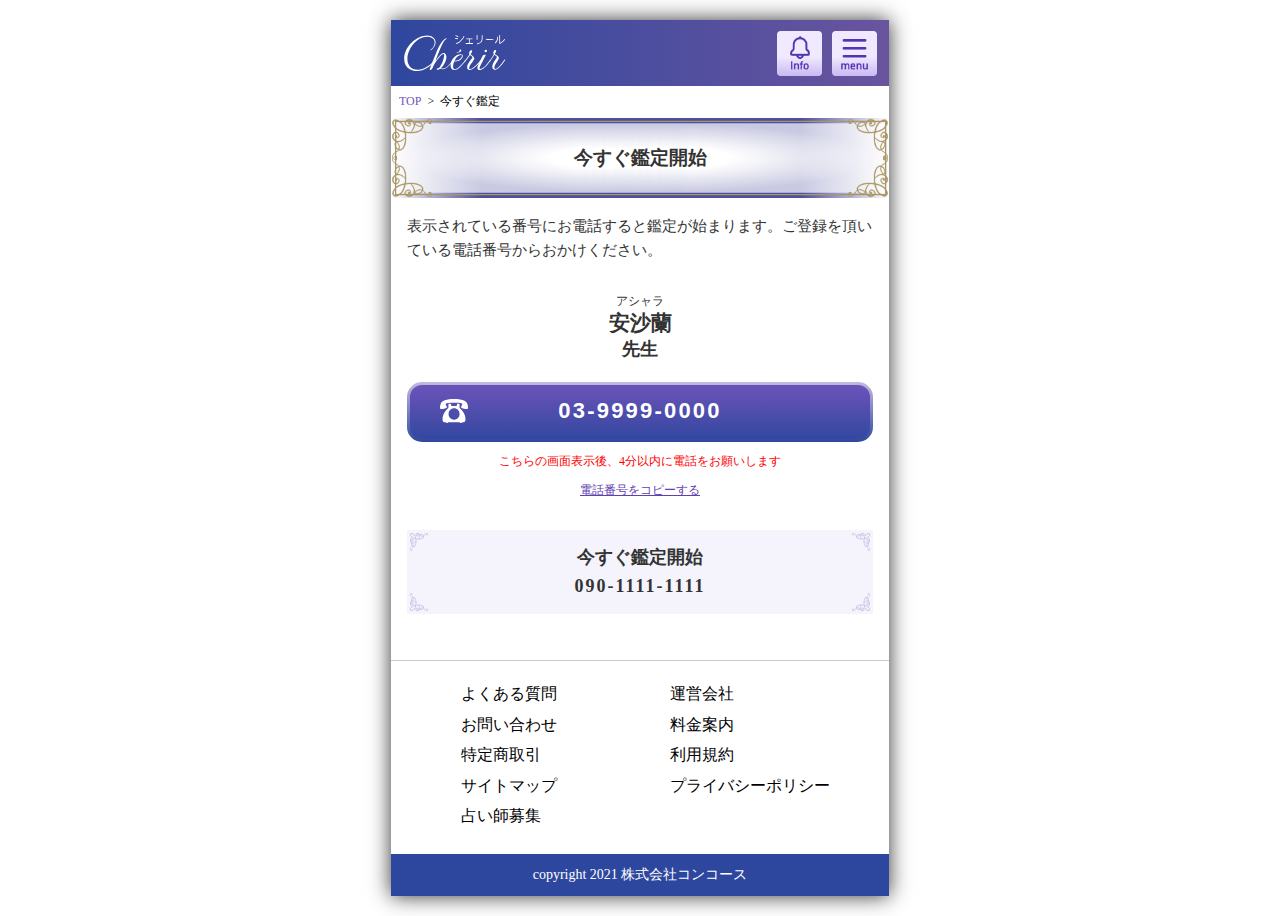
==== 66.html @ 9e1697db "メニューとフッター調整、ベースを設定" ====
<!DOCTYPE html>
<html lang="ja">
<head>
  <meta charset="UTF-8">
  <meta http-equiv="X-UA-Compatible" content="IE=edge">
  <meta name="viewport" content="width=device-width, initial-scale=1.0">
  <link type="text/css" rel="stylesheet" href="./assets/css/slick-theme.css">
  <link type="text/css" rel="stylesheet" href="./assets/css/slick.css">
  <link type="text/css" rel="stylesheet" href="./assets/css/common.css">
  <script src="https://ajax.googleapis.com/ajax/libs/jquery/3.6.0/jquery.min.js"></script>
  <script type="text/javascript" src="./assets/js/slick.min.js"></script>
  <script src="./assets/js/common.js"></script>
  <title>Document</title>
</head>
<body>
  <div class="l-container">
    <header>
      <div class="l-header">
        <figure class="l-header__logo">
          <svg width="104" height="36" viewBox="0 0 79 28" fill="none" xmlns="http://www.w3.org/2000/svg">
            <path d="M41.5593 3.23965C41.5256 3.24526 41.4919 3.25087 41.4582 3.24526L39.6952 2.90838C39.5661 2.88031 39.4594 2.77363 39.4426 2.63888C39.4145 2.4536 39.5492 2.29639 39.7289 2.27393C39.7626 2.26832 39.7963 2.2627 39.83 2.26832L41.5817 2.6052C41.7221 2.63327 41.8175 2.73995 41.8344 2.88593C41.8624 3.07121 41.7221 3.21157 41.5593 3.23965ZM46.7584 1.17909C45.7028 3.75619 42.6597 6.34452 41.6884 6.54664L40.5206 6.78807C40.3465 6.82176 40.1724 6.69824 40.1388 6.53541C40.1051 6.36136 40.2174 6.18731 40.3914 6.15362L41.5593 5.91219C42.2892 5.7606 45.1919 3.34071 46.1632 0.93766C46.2081 0.836597 46.298 0.763607 46.399 0.741149C46.5843 0.701847 46.7471 0.830983 46.7808 0.993806C46.7865 1.04434 46.7808 1.11733 46.7584 1.17909ZM41.941 1.51596C41.8849 1.52158 41.8288 1.52158 41.767 1.49351L39.9928 0.774836C39.8861 0.735534 39.8131 0.628857 39.7963 0.52218C39.7682 0.325669 39.8973 0.179689 40.0602 0.157231C40.1163 0.151616 40.1725 0.151616 40.2342 0.179689L42.014 0.887128C42.1207 0.926431 42.1937 1.04434 42.2106 1.15101C42.2442 1.3363 42.1095 1.48789 41.941 1.51596Z" fill="white"/>
            <path d="M53.2488 6.91726H48.0722C47.9037 6.91726 47.769 6.78251 47.769 6.61407C47.769 6.45686 47.9037 6.31088 48.0722 6.31088H50.3629V3.3969H48.5214C48.3529 3.3969 48.2182 3.25092 48.2182 3.09372C48.2182 2.92528 48.3529 2.79053 48.5214 2.79053H52.8053C52.9625 2.79053 53.1085 2.92528 53.1085 3.09372C53.1085 3.25092 52.9625 3.3969 52.8053 3.3969H50.9581V6.31088H53.2488C53.4173 6.31088 53.552 6.45686 53.552 6.61407C53.5464 6.78251 53.4117 6.91726 53.2488 6.91726Z" fill="white"/>
            <path d="M59.9583 5.6539C59.2565 6.40064 58.4367 6.67014 56.8815 7.17546C56.8478 7.18669 56.8254 7.18669 56.7917 7.18669C56.6232 7.18669 56.4548 7.06316 56.4548 6.87227C56.4548 6.72629 56.5446 6.60277 56.6794 6.55785C59.7618 5.8448 60.3345 4.57028 60.3064 2.47604V0.325647C60.3064 0.157209 60.4524 0 60.6321 0C60.8005 0 60.9577 0.157209 60.9577 0.325647V2.48165C60.9577 3.77301 60.6938 4.85101 59.9583 5.6539ZM56.6738 3.84038C56.4941 3.84038 56.3481 3.69441 56.3481 3.51474V0.325647C56.3481 0.14598 56.4941 0 56.6738 0C56.8534 0 56.9994 0.14598 56.9994 0.325647V3.52035C56.9938 3.69441 56.8534 3.84038 56.6738 3.84038Z" fill="white"/>
            <path d="M69.0483 3.73941L64.6914 3.79555C64.5005 3.79555 64.0233 3.67203 63.5966 3.49236C63.473 3.44745 63.4057 3.32393 63.4057 3.21163C63.4057 3.02074 63.5629 2.89722 63.7313 2.89722C63.7762 2.89722 63.8211 2.89722 63.8661 2.91968C64.0682 3.00951 64.4781 3.15549 64.7139 3.15549L69.0427 3.09934C69.2336 3.09934 69.3684 3.23971 69.3684 3.41937C69.374 3.58781 69.2392 3.73941 69.0483 3.73941Z" fill="white"/>
            <path d="M71.0527 6.3838C71.0134 6.41749 70.9741 6.43994 70.9292 6.45117C70.7664 6.49047 70.5811 6.38941 70.5362 6.20413C70.5081 6.09745 70.5418 5.9627 70.6485 5.87848C71.8163 4.92962 72.5013 3.12172 72.1756 1.8472C72.1307 1.67315 72.2374 1.4991 72.4115 1.45418C72.5743 1.41488 72.7596 1.51594 72.8045 1.68999C73.1919 3.20594 72.4283 5.25526 71.0527 6.3838ZM78.3741 3.66633C76.9761 5.47423 74.9605 6.84981 74.2418 6.84981C74.0734 6.84981 73.9162 6.70383 73.9162 6.53539V0.314417C73.9162 0.14598 74.0734 0 74.2418 0C74.4215 0 74.5675 0.14598 74.5675 0.314417V6.09184C75.2356 5.79988 76.6898 4.78364 77.852 3.29015C77.9194 3.20032 78.0204 3.1554 78.1103 3.1554C78.2899 3.1554 78.4471 3.32384 78.4471 3.48105C78.4415 3.54281 78.4191 3.61019 78.3741 3.66633Z" fill="white"/>
            <path d="M25.2657 26.6075C25.2376 26.1134 26.1135 25.6474 26.8546 25.6025L27.0623 25.5912C29.9651 22.4527 31.1442 16.7763 31.0768 15.6253C31.0431 15.0526 30.7343 14.7382 30.3244 14.7663C29.0948 14.8393 27.0343 17.5567 24.7884 20.6616C23.6094 22.2955 23.2388 22.9355 22.2282 25.3049C21.7566 26.4053 21.605 26.5794 21.1277 26.8545C20.6505 27.1296 20.409 27.27 20.1676 27.2812C19.9599 27.2925 19.8364 27.2195 19.8195 26.9724C19.8083 26.7647 19.87 26.4727 20.0497 26.0516C20.3361 25.333 21.0098 23.5644 21.5095 22.2169C22.0766 20.7009 22.8402 19.1232 24.6593 14.4013C25.625 11.8411 26.1752 10.561 27.5003 8.16352C28.3986 6.5409 29.4429 4.93513 30.8578 3.71115C31.2677 3.35743 31.6944 3.01494 32.1716 2.75105C32.3513 2.64999 32.7443 2.47032 32.8678 2.63314C33.0756 2.90264 32.6826 3.10477 32.4131 3.29005C30.7511 4.40736 29.9763 6.67565 29.0892 8.33758C28.1516 10.0949 26.0124 15.5243 24.2438 20.2854C27.242 16.0689 29.0218 14.1094 30.5378 14.0139C31.1554 13.9746 32.6601 14.3789 32.8173 17.0065C32.9801 19.7127 30.8803 23.7946 28.5727 25.8327C28.9545 25.973 29.4542 26.1527 30.0325 26.1134C31.8797 26.0011 33.9402 24.429 35.9503 21.88L37.2248 20.2742C37.5953 19.8643 37.6796 19.7801 37.8817 19.7801C38.0052 19.7801 38.0894 19.8643 38.0894 19.9879C38.0894 20.0272 38.0894 20.1114 37.9659 20.2742L36.7307 21.7958C34.4287 24.6761 32.1211 26.6019 30.0662 26.7254C29.2464 26.7759 28.4042 26.4952 27.9382 26.3155C27.3038 26.7254 26.6637 27.0117 26.0854 27.0454C25.5857 27.0847 25.2825 26.8938 25.2657 26.6075Z" fill="white"/>
            <path d="M36.0626 23.4016C36.0626 19.8251 39.4538 14.9292 43.8781 14.9292C45.0796 14.9292 45.5962 15.5075 45.5962 16.4115C45.5962 18.3429 42.7215 20.6449 39.8412 20.6449C39.4987 20.6449 39.1955 20.6449 38.8979 20.5606C38.3421 21.7959 37.994 23.149 37.994 24.4684C37.994 25.9507 38.5498 26.6076 39.4538 26.6076C41.5593 26.6076 43.9567 23.8508 46.9605 20.2743C47.1739 20.0273 47.3872 19.9037 47.5613 19.9037C47.6904 19.9037 47.8195 19.988 47.8195 20.1115C47.8195 20.1508 47.7746 20.235 47.7353 20.2743C44.8157 23.7722 42.1151 27.2645 39.2404 27.2645C37.0507 27.2701 36.0626 25.9507 36.0626 23.4016ZM44.9056 16.4115C44.9056 16.0016 44.6922 15.631 44.0016 15.631C42.4576 15.631 40.4363 17.4838 39.1899 19.9486C39.4033 19.988 39.6222 19.988 39.7907 19.988C42.3285 19.988 44.9056 18.0172 44.9056 16.4115Z" fill="white"/>
            <path d="M48.9368 24.8838C48.9368 23.3622 50.1384 21.5094 51.8115 19.3309L52.7548 18.0957C52.9681 17.8094 53.013 17.6409 53.013 17.4781C53.013 17.0683 52.4965 16.6528 52.154 16.4114C51.8115 16.1643 51.469 15.878 51.2108 15.6309C50.2675 17.1132 48.9761 18.7976 47.7353 20.2798C47.3928 20.6897 47.2188 20.8581 47.0503 20.8581C46.9212 20.8581 46.7921 20.7739 46.7921 20.6504C46.7921 20.5269 46.7921 20.4876 47.0953 20.117C48.4259 18.4719 49.8408 16.5405 50.7447 15.0582C50.6156 14.7719 50.5314 14.4799 50.5314 14.1543C50.5314 13.3739 51.0872 11.8916 52.2495 11.8916C52.6369 11.8916 52.8502 11.9758 52.8502 12.425C52.8502 12.8798 52.4235 13.7388 51.6936 14.9347C51.907 15.1818 52.1652 15.3895 52.8109 15.878C53.7149 16.5742 54.529 17.3602 54.529 18.18C54.529 18.8762 54.1416 19.6173 53.2432 20.729C52.1709 22.0877 50.537 24.182 50.537 25.6642C50.537 26.3211 50.8402 26.5682 51.3511 26.5682C52.6818 26.5682 55.8765 24.1034 58.8354 20.3191C59.2228 19.825 59.3912 19.7857 59.5204 19.7857C59.6495 19.7857 59.7786 19.8699 59.7786 19.9935C59.7786 20.0328 59.7786 20.117 59.6495 20.2798C56.3425 24.5132 52.9794 27.2307 51.1771 27.2307C50.4809 27.2251 48.9368 27.0622 48.9368 24.8838Z" fill="white"/>
            <path d="M68.4981 24.8221C68.3914 23.3062 69.4638 21.3803 70.9798 19.1008L71.8388 17.8095C72.0353 17.5063 72.0634 17.3435 72.0521 17.175C72.0241 16.7651 71.4795 16.389 71.1201 16.1644C70.7608 15.9398 70.3958 15.6759 70.1207 15.4457C69.2841 16.9841 68.1893 18.691 66.9822 20.2013C66.6453 20.6168 66.4825 20.7852 66.3084 20.7908C66.1793 20.7908 66.0501 20.7122 66.0445 20.5887C66.0389 20.4652 66.0389 20.4259 66.3309 20.0497C67.6222 18.3765 68.8125 16.4395 69.6098 14.9011C69.4638 14.6204 69.3571 14.3396 69.3347 14.014C69.2785 13.2336 69.7333 11.7232 70.8899 11.6503C71.2773 11.6278 71.4963 11.6952 71.5244 12.1443C71.5581 12.5935 71.1875 13.4862 70.5418 14.7214C70.772 14.9516 71.0415 15.1425 71.7209 15.5917C72.6697 16.2318 73.5344 16.9617 73.5962 17.7814C73.6467 18.4776 73.3098 19.2412 72.4901 20.409C71.5131 21.8295 70.0309 24.0304 70.132 25.5071C70.1769 26.164 70.4969 26.3886 71.0078 26.3549C72.3385 26.2707 74.9493 23.6318 77.6443 19.6679C77.998 19.1514 78.1664 19.1008 78.29 19.0896C78.4135 19.0784 78.5538 19.157 78.5595 19.2805C78.5651 19.3198 78.5707 19.404 78.4528 19.5781C75.449 24.0136 72.681 26.9107 70.8843 27.0286C70.2049 27.0623 68.6497 26.9949 68.4981 24.8221Z" fill="white"/>
            <path d="M56.932 25.5802C56.932 24.7155 57.3194 23.4803 58.0942 21.9195L61.0588 16.0803C61.1879 15.8332 61.4012 15.5862 61.7886 15.502C62.1761 15.4178 62.7038 15.2942 62.9565 15.2942C63.2091 15.2942 63.3439 15.3785 63.3439 15.6255C63.3439 16.1196 62.788 17.1471 61.1542 20.1509C59.8235 22.5764 58.5659 25.2096 58.5659 25.9058C58.5659 26.3157 58.8241 26.4841 59.0375 26.4841C60.1548 26.4841 62.2883 24.985 64.0401 22.8515L66.213 20.2126C66.5442 19.7971 66.6733 19.7073 66.8867 19.7073C67.0158 19.7073 67.1057 19.7859 67.1057 19.9094C67.1057 19.9487 67.1113 20.033 66.9822 20.2014L65.4381 22.1272C63.0575 25.0973 60.5366 27.1916 58.7792 27.1916C57.5328 27.186 56.932 26.6526 56.932 25.5802ZM62.4343 12.5094C62.4343 11.9704 62.8105 11.3809 63.445 11.3809C63.984 11.3809 64.3994 11.7907 64.3994 12.268C64.3994 12.9866 63.8997 13.346 63.3607 13.346C62.788 13.3516 62.4343 12.8687 62.4343 12.5094Z" fill="white"/>
            <path d="M17.9779 0.454834C9.32585 0.454834 0 9.25852 0 18.5956C0 24.7492 4.42992 28.0001 10.2579 28.0001C15.2099 28.0001 20.628 24.1597 23.1265 21.1839C23.3848 20.8864 23.2276 20.746 23.2276 20.6562C23.2276 20.5663 23.1658 20.5102 23.0648 20.5102C22.9356 20.5102 22.8851 20.1677 22.6268 20.4596C21.0379 23.2669 14.6092 27.2814 10.5161 27.1017C5.22158 26.8603 2.48727 23.6993 2.48727 18.5114C2.48727 11.1338 9.27532 1.33071 18.0846 1.33071C20.3361 1.33071 21.7341 2.16729 22.6324 3.07124C23.6711 4.11555 23.761 5.65957 23.615 6.60843C23.2444 8.98902 21.7566 10.7183 20.4933 11.51C20.4259 11.5493 20.381 11.6223 20.381 11.7009C20.381 11.8244 20.4877 11.9255 20.6224 11.9255C20.6786 11.9255 20.7291 11.9086 20.7684 11.8805C22.3854 10.8475 24.401 8.48932 24.401 5.4406C24.4067 2.76243 21.4646 0.454834 17.9779 0.454834Z" fill="white"/>
            <path d="M44.2887 12.414C44.4965 12.0883 44.4796 11.7682 44.2157 11.5267C43.8844 11.2178 43.4463 11.2852 43.1768 11.5716C43.0252 11.7345 42.9128 12.1164 43.0645 12.3971C42.5703 13.2395 41.3404 13.5428 40.5879 13.4024C40.5486 13.3911 40.5037 13.4024 40.4756 13.4361C40.4307 13.481 40.4363 13.5596 40.4869 13.6101C40.5093 13.627 40.5318 13.6438 40.5599 13.6438C41.5538 13.8235 43.3228 13.8404 44.2887 12.414Z" fill="white"/>
          </svg>
        </figure>
        <div class="l-header__btn">
          <div class="l-header__btn__box js-login">
            <figure class="l-header__btn__box__info">
              <img src="./assets/images/icon_info.png" alt="">
            </figure>
          </div>
          <div class="l-header__btn__box js-menu p-modal__button">
            <figure class="l-header__btn__box__menu">
              <img src="./assets/images/icon_menu.png" alt="">
            </figure>
          </div>
          <div class="l-header__menu__background js-menu__background"></div>
          <div class="l-header__menu">
            <div class="l-header__menu__close js-menu-close"></div>
            <div class="l-header__menu__wrapper">
              <ul class="l-header__menu__list__wrapper">
                <li class="l-header__menu__list">
                  <p class=l-header__menu__list__title>シェリール</p>
                  <ul class="l-header__menu__sublist">
                    <li>
                      <a href="#">
                        ログイン
                      <svg width="10" height="16" viewBox="0 0 10 16" fill="none" xmlns="http://www.w3.org/2000/svg">
                      <path fill-rule="evenodd" clip-rule="evenodd" d="M9.36359 7.87866L2.03268 15.6362L0.636312 14.1586L6.57086 7.87866L0.636313 1.59872L2.03268 0.121083L9.36359 7.87866Z" fill="#6040B1"/>
                      </svg>
                      </a>
                    </li>
                    <li>
                      <a href="#">
                        新規会員登録
                      <svg width="10" height="16" viewBox="0 0 10 16" fill="none" xmlns="http://www.w3.org/2000/svg">
                      <path fill-rule="evenodd" clip-rule="evenodd" d="M9.36359 7.87866L2.03268 15.6362L0.636312 14.1586L6.57086 7.87866L0.636313 1.59872L2.03268 0.121083L9.36359 7.87866Z" fill="#6040B1"/>
                      </svg>
                      </a>
                    </li>
                  </ul>
                </li>
                <li class="l-header__menu__list">
                  <p class=l-header__menu__list__title>占い師</p>
                  <ul class="l-header__menu__sublist">
                    <li>
                      <a href="#">
                        待機中
                      <svg width="10" height="16" viewBox="0 0 10 16" fill="none" xmlns="http://www.w3.org/2000/svg">
                      <path fill-rule="evenodd" clip-rule="evenodd" d="M9.36359 7.87866L2.03268 15.6362L0.636312 14.1586L6.57086 7.87866L0.636313 1.59872L2.03268 0.121083L9.36359 7.87866Z" fill="#6040B1"/>
                      </svg>
                      </a>
                    </li>
                    <li>
                      <a href="#">
                        ランキング
                      <svg width="10" height="16" viewBox="0 0 10 16" fill="none" xmlns="http://www.w3.org/2000/svg">
                      <path fill-rule="evenodd" clip-rule="evenodd" d="M9.36359 7.87866L2.03268 15.6362L0.636312 14.1586L6.57086 7.87866L0.636313 1.59872L2.03268 0.121083L9.36359 7.87866Z" fill="#6040B1"/>
                      </svg>
                      </a>
                    </li>
                    <li>
                      <a href="#">
                        待機スケジュール
                      <svg width="10" height="16" viewBox="0 0 10 16" fill="none" xmlns="http://www.w3.org/2000/svg">
                      <path fill-rule="evenodd" clip-rule="evenodd" d="M9.36359 7.87866L2.03268 15.6362L0.636312 14.1586L6.57086 7.87866L0.636313 1.59872L2.03268 0.121083L9.36359 7.87866Z" fill="#6040B1"/>
                      </svg>
                      </a>
                    </li>
                    <li>
                      <a href="#">
                        感謝の声 一覧
                      <svg width="10" height="16" viewBox="0 0 10 16" fill="none" xmlns="http://www.w3.org/2000/svg">
                      <path fill-rule="evenodd" clip-rule="evenodd" d="M9.36359 7.87866L2.03268 15.6362L0.636312 14.1586L6.57086 7.87866L0.636313 1.59872L2.03268 0.121083L9.36359 7.87866Z" fill="#6040B1"/>
                      </svg>
                      </a>
                    </li>
                    <li>
                      <a href="#">
                        占い師 一覧
                      <svg width="10" height="16" viewBox="0 0 10 16" fill="none" xmlns="http://www.w3.org/2000/svg">
                      <path fill-rule="evenodd" clip-rule="evenodd" d="M9.36359 7.87866L2.03268 15.6362L0.636312 14.1586L6.57086 7.87866L0.636313 1.59872L2.03268 0.121083L9.36359 7.87866Z" fill="#6040B1"/>
                      </svg>
                      </a>
                    </li>
                  </ul>
                </li>
                <li class="l-header__menu__list">
                  <p class=l-header__menu__list__title>ご利用にあたって</p>
                  <ul class="l-header__menu__sublist">
                    <li>
                      <a href="#">
                        ご利用ガイド
                      <svg width="10" height="16" viewBox="0 0 10 16" fill="none" xmlns="http://www.w3.org/2000/svg">
                      <path fill-rule="evenodd" clip-rule="evenodd" d="M9.36359 7.87866L2.03268 15.6362L0.636312 14.1586L6.57086 7.87866L0.636313 1.59872L2.03268 0.121083L9.36359 7.87866Z" fill="#6040B1"/>
                      </svg>
                      </a>
                    </li>
                    <li>
                      <a href="#">
                        料金案内・支払い方法
                      <svg width="10" height="16" viewBox="0 0 10 16" fill="none" xmlns="http://www.w3.org/2000/svg">
                      <path fill-rule="evenodd" clip-rule="evenodd" d="M9.36359 7.87866L2.03268 15.6362L0.636312 14.1586L6.57086 7.87866L0.636313 1.59872L2.03268 0.121083L9.36359 7.87866Z" fill="#6040B1"/>
                      </svg>
                      </a>
                    </li>
                    <li>
                      <a href="#">
                        よくある質問
                      <svg width="10" height="16" viewBox="0 0 10 16" fill="none" xmlns="http://www.w3.org/2000/svg">
                      <path fill-rule="evenodd" clip-rule="evenodd" d="M9.36359 7.87866L2.03268 15.6362L0.636312 14.1586L6.57086 7.87866L0.636313 1.59872L2.03268 0.121083L9.36359 7.87866Z" fill="#6040B1"/>
                      </svg>
                      </a>
                    </li>
                    <li>
                      <a href="#">
                        お知らせ
                      <svg width="10" height="16" viewBox="0 0 10 16" fill="none" xmlns="http://www.w3.org/2000/svg">
                      <path fill-rule="evenodd" clip-rule="evenodd" d="M9.36359 7.87866L2.03268 15.6362L0.636312 14.1586L6.57086 7.87866L0.636313 1.59872L2.03268 0.121083L9.36359 7.87866Z" fill="#6040B1"/>
                      </svg>
                      </a>
                    </li>
                  </ul>
                </li>
              </ul>
              <div class="c-logoutButton">
                <a href="#">
                  ログアウト
                  <svg width="10" height="16" viewBox="0 0 10 16" fill="none" xmlns="http://www.w3.org/2000/svg">
                  <path fill-rule="evenodd" clip-rule="evenodd" d="M9.36359 7.87866L2.03268 15.6362L0.636312 14.1586L6.57086 7.87866L0.636313 1.59872L2.03268 0.121083L9.36359 7.87866Z" fill="#6040B1"/>
                  </svg>
                </a>
              </div>
            </div>
          </div>
        </div>

      </div>
    </header>
    <div class="l-main">
      <!--パンクズ-->
      <nav class="c-breadcrumb">
        <ul>
          <li><a href="/">TOP</a></li>
          <li>今すぐ鑑定</li>
        </ul>
      </nav>
      <!--END パンクズ-->

      <!--title-->
      <div class="c-title__large">
        <span class="c-title__large__text">今すぐ鑑定開始</span>
        <div class="c-title__large__bg">
          <img src="assets/images/title_bg.png" alt="今すぐ鑑定開始">
        </div>
      </div>
      <!--END title-->
      <div class="l-section">
        <p class="fontSize-15">表示されている番号にお電話すると鑑定が始まります。ご登録を頂いている電話番号からおかけください。</p>
        <div class="mt-30 mb-20 textAlign-center">
          <p class="fontSize-12">アシャラ</p>
          <h3 class="fontSize-21">安沙蘭<br><span class="fontSize-18">先生</span></h3>
        </div>
        <div class="c-button c-button__tel purple">
          <a href="#">
            <svg width="28" height="24" viewBox="0 0 28 24" fill="none" xmlns="http://www.w3.org/2000/svg">
              <path d="M5.68784 5.12689C5.68784 5.60488 6.00993 6.34501 6.6468 7.35496C6.87373 7.72502 6.99085 7.99486 6.99085 8.17989C6.99085 8.35721 6.85177 8.55766 6.56627 8.78124C6.14902 9.12046 5.32183 9.42114 4.09935 9.69868C2.93543 9.97623 1.93987 10.1073 1.09804 10.1073C0.366013 10.1073 0 9.55991 0 8.46515C0 6.83071 0.300131 5.44298 0.915033 4.30196C1.64706 2.95278 2.95007 1.95053 4.82405 1.29521C7.34222 0.431738 10.4021 0 14.011 0C17.6199 0 20.6724 0.431738 23.1906 1.29521C25.0207 1.9274 26.3163 2.92965 27.0703 4.30196C27.6925 5.44298 28 6.85384 28 8.54224C28 9.58304 27.6413 10.1073 26.9166 10.1073C26.0601 10.1073 25.0573 9.97623 23.8933 9.7141C22.6708 9.42885 21.8437 9.12046 21.4118 8.78124C21.1409 8.55766 21.0092 8.35721 21.0092 8.17989C21.0092 7.98715 21.119 7.71731 21.3386 7.35496C21.9901 6.31417 22.3122 5.55863 22.3122 5.10376C22.3122 4.15548 19.5744 3.67748 14.1061 3.67748C8.49882 3.68519 5.68784 4.1709 5.68784 5.12689ZM25.5038 19.9525C25.5038 21.5638 25.1451 22.566 24.4204 22.9438C23.9812 23.1751 23.315 23.2907 22.422 23.2907C22.034 23.761 21.5362 24 20.9506 24C20.3357 24 19.8599 23.761 19.5085 23.2907H8.51346C8.16209 23.761 7.67163 24 7.04209 24C6.42719 24 5.95137 23.761 5.6 23.2907C4.68497 23.2907 4.0115 23.1751 3.57229 22.9438C2.86222 22.5737 2.51817 21.5869 2.51817 19.9679C2.51817 16.8224 3.77726 13.831 6.30275 10.9785C6.31007 10.9708 6.72 10.5545 7.51791 9.74494C8.00105 9.26695 8.2719 8.9123 8.33046 8.68102C8.43294 8.32637 8.48418 7.9486 8.48418 7.55541C8.48418 7.36267 8.46954 7.07742 8.44026 6.69965C8.41098 6.32188 8.39634 6.03662 8.39634 5.84388C8.39634 5.58175 8.43294 5.3813 8.51346 5.24253C8.66719 4.9804 9.15765 4.84934 9.99948 4.84934C10.651 4.84934 10.9877 4.96499 11.0097 5.19627C11.0316 5.47382 11.0756 5.89014 11.1414 6.46065C11.2 6.78445 11.4489 6.95406 11.8808 6.95406H16.1119C16.5804 6.95406 16.8439 6.79216 16.8952 6.46065C16.9244 6.29104 16.9537 5.86701 16.983 5.19627C16.9903 4.94957 17.3417 4.83392 18.0225 4.83392C18.8716 4.83392 19.3694 4.9727 19.5085 5.24253C19.5671 5.36589 19.5963 5.55092 19.5963 5.7822C19.5963 5.98265 19.5817 6.28333 19.5524 6.68423C19.5231 7.08513 19.5085 7.3858 19.5085 7.58625C19.5085 7.97173 19.5597 8.34179 19.6622 8.68102C19.7281 8.9123 20.0063 9.26695 20.4894 9.74494C21.258 10.5005 21.668 10.9168 21.7192 10.9785C24.2447 13.831 25.5038 16.8224 25.5038 19.9525ZM14.0842 20.7003C15.5848 20.7003 16.8732 20.1375 17.9346 19.0119C19.0034 17.8863 19.5378 16.5294 19.5378 14.9335C19.5378 13.3376 19.0034 11.9807 17.942 10.8628C16.8805 9.74494 15.5922 9.18985 14.0769 9.18985C12.5616 9.18985 11.2732 9.75265 10.2044 10.8705C9.13569 11.9961 8.60131 13.3453 8.60131 14.9335C8.60131 16.5294 9.13569 17.8863 10.2044 19.0119C11.2805 20.1375 12.5689 20.7003 14.0842 20.7003Z" fill="white"/>
            </svg>
            <span class="c-button__text class">03-9999-0000</span>
          </a>
        </div>
        <p class="mt-10 fontSize-12 textAlign-center fontColor-red fontWeight-500">こちらの画面表示後、4分以内に電話をお願いします</p>
        <div class="mt-10 textAlign-center">
          <a href="#" class="c-textLink fontSize-12 fontWeight-500">電話番号をコピーする</a>
        </div>
        <div class="c-title__background mt-30">
          <span class="c-title__background__text">今すぐ鑑定開始</span><br><span class="c-title__background__tel">090-1111-1111</span>
        </div>
      </div>

    </div>
    <footer>
      <div class="l-footer">
        <div class="l-footer__link__wrapper">
          <ul class="l-footer__link">
            <li><a href="#">よくある質問</a></li>
            <li><a href="#">運営会社</a></li>
            <li><a href="#">お問い合わせ</a></li>
            <li><a href="#">料金案内</a></li>
            <li><a href="#">特定商取引</a></li>
            <li><a href="#">利用規約</a></li>
            <li><a href="#">サイトマップ</a></li>
            <li><a href="#">プライバシーポリシー</a></li>
            <li><a href="#">占い師募集</a></li>
          </ul>
        </div>
        <p class="l-footer__content">copyright 2021 株式会社コンコース</p>
      </div>
    </footer>
  </div>
  <script>
    $(function() {
      $('#header').load('header.html');
      $('#footer').load('footer.html');
    });
  </script>
</body>
</html>
---- assets/css/common.css ----
@charset "UTF-8";
@import url("https://fonts.googleapis.com/css2?family=Roboto&display=swap");
body,
div,
dl,
dt,
dd,
ul,
ol,
li,
h1,
h2,
h3,
h4,
h5,
h6,
pre,
code,
form,
fieldset,
legend,
input,
textarea,
figure,
p,
blockquote,
th,
td {
  margin: 0;
  padding: 0; }

table {
  border-collapse: collapse;
  border-spacing: 0; }

fieldset,
img {
  width: 100%;
  border: 0;
  vertical-align: middle; }

/* form部品ブラウザごとのスタイルリセット */
select,
button,
textarea,
input,
input[type="submit"] {
  outline: none;
  border: none;
  background: #fff;
  -webkit-border-radius: 0;
  border-radius: 0;
  -moz-appearance: none;
  -webkit-appearance: none;
  appearance: none; }

select {
  max-width: 425px;
  width: 100%;
  height: 40px;
  padding: 10px;
  background: #f0f0f0; }

textarea {
  max-width: 425px;
  width: 100%;
  min-height: 104px;
  padding: 10px;
  background: #f0f0f0;
  resize: none; }

button {
  cursor: pointer; }

/*
  Link style
*/
a {
  color: #7255bc;
  text-decoration: none;
  -webkit-tap-highlight-color: rgba(0, 0, 0, 0); }

a:hover {
  text-decoration: none; }

address,
caption,
cite,
code,
dfn,
em,
strong,
th,
var {
  font-style: normal;
  font-weight: normal; }

ol,
ul {
  list-style: none; }

caption,
th {
  text-align: left; }

h1,
h2,
h3,
h4,
h5,
h6 {
  font-size: 100%;
  font-weight: normal; }

q::before,
q::after {
  content: ""; }

abbr,
acronym {
  border: 0;
  font-variant: normal; }

sup {
  vertical-align: text-top; }

sub {
  vertical-align: text-bottom; }

input,
textarea,
select {
  font-family: inherit;
  font-size: inherit;
  font-weight: inherit; }

legend {
  color: #000; }

article,
aside,
dialog,
figcaption,
figure,
footer,
header,
hgroup,
main,
nav,
section {
  display: block; }

input[type="text"],
input[type="email"],
input[type="tel"] {
  width: 100%;
  max-width: 425px;
  height: 40px;
  padding: 10px;
  background: #f0f0f0; }

input[type="checkbox"]:checked + label::after {
  opacity: 1; }

input:disabled {
  opacity: 0.7;
  cursor: auto !important; }

html {
  color: #333;
  font-size: 62.5%;
  -webkit-box-sizing: border-box;
  box-sizing: border-box; }
  html *,
  html *::before,
  html *::after {
    -webkit-box-sizing: inherit;
    box-sizing: inherit; }

body {
  font-family: "source-han-serif-japanese", serif, sans-serif;
  line-height: 1.6;
  font-size: 12px;
  display: flex;
  flex-direction: column;
  padding: 20px; }
  @media (max-width: 480px) {
    body {
      padding: 0; } }

.isFixed {
  width: 100%;
  height: 100%;
  position: fixed; }

.isHidden {
  display: none !important; }

.isShow {
  display: block !important; }

input[type="submit"] {
  -webkit-appearance: none; }

.errorColor {
  color: #f00;
  margin-top: 4px; }

.errorInput {
  border: 1px solid #f00;
  background: #ffeded !important; }

.errorButton {
  border: 1px solid #f00 !important;
  background: #ffeded !important;
  color: #f00 !important; }

@media all and (max-width: 767px) {
  .m-sp {
    display: block; }

  .m-pc {
    display: none; } }
@media (min-width: 768px) and (max-width: 992px) {
  .m-tb {
    display: block; }

  .m-pc {
    display: none; } }
@media (min-width: 993px) {
  .m-sp {
    display: none; }

  .m-tb {
    display: none; }

  .m-pc {
    display: block; } }
.backgroundColor-red {
  background-color: #FFEFEF;
  padding: 15px; }

.fontSize-21 {
  font-size: 21px;
  font-weight: bold;
  line-height: 25px; }

.fontSize-18 {
  font-size: 18px;
  font-weight: bold; }

.fontSize-16 {
  font-size: 16px; }

.fontSize-15 {
  font-size: 15px; }

.fontSize-14 {
  font-size: 14px; }

.fontSize-12 {
  font-size: 12px; }

.fontWeight-bold {
  font-weight: bold; }

.fontWeight-500 {
  font-weight: 500; }

.fontColor-black {
  color: #000; }

.fontColor-red {
  color: #ff0000; }

.fontColor-white {
  color: #fff; }

.textAlign-center {
  text-align: center; }

.textAlign-left {
  text-align: left; }

.textAlign-right {
  text-align: right; }

.mt-5 {
  margin-top: 5px; }

.mt-10 {
  margin-top: 10px; }

.mt-15 {
  margin-top: 15px; }

.mt-20 {
  margin-top: 20px; }

.mt-25 {
  margin-top: 25px; }

.mt-30 {
  margin-top: 30px; }

.mb-5 {
  margin-bottom: 5px; }

.mb-10 {
  margin-bottom: 10px; }

.mb-15 {
  margin-bottom: 15px; }

.mb-20 {
  margin-bottom: 20px; }

.mb-25 {
  margin-bottom: 25px; }

.mb-30 {
  margin-bottom: 30px; }

.ml-5 {
  margin-left: 5px; }

.ml-10 {
  margin-left: 10px; }

.ml-15 {
  margin-left: 15px; }

.ml-20 {
  margin-left: 20px; }

.ml-25 {
  margin-left: 25px; }

.ml-30 {
  margin-left: 30px; }

.mr-5 {
  margin-right: 5px; }

.mr-10 {
  margin-right: 10px; }

.mr-15 {
  margin-right: 15px; }

.mr-20 {
  margin-right: 20px; }

.mr-25 {
  margin-right: 25px; }

.mr-30 {
  margin-right: 30px; }

.pt-5 {
  padding-top: 5px; }

.pt-10 {
  padding-top: 10px; }

.pt-15 {
  padding-top: 15px; }

.pt-20 {
  padding-top: 20px; }

.pt-25 {
  padding-top: 25px; }

.pt-30 {
  padding-top: 30px; }

.pb-5 {
  padding-bottom: 5px; }

.pb-10 {
  padding-bottom: 10px; }

.pb-15 {
  padding-bottom: 15px; }

.pb-20 {
  padding-bottom: 20px; }

.pb-25 {
  padding-bottom: 25px; }

.pb-30 {
  padding-bottom: 30px; }

.pl-5 {
  padding-left: 5px; }

.pl-10 {
  padding-left: 10px; }

.pl-15 {
  padding-left: 15px; }

.pl-20 {
  padding-left: 20px; }

.pl-25 {
  padding-left: 25px; }

.pl-30 {
  padding-left: 30px; }

.pr-5 {
  padding-right: 5px; }

.pr-10 {
  padding-right: 10px; }

.pr-15 {
  padding-right: 15px; }

.pr-20 {
  padding-right: 20px; }

.pr-25 {
  padding-right: 25px; }

.pr-30 {
  padding-right: 30px; }

.l-container {
  width: 100%;
  max-width: 498px;
  box-shadow: 0px 0px 20px #333;
  margin: 0 auto;
  overflow: hidden; }

body.is-scrolloff {
  overflow: hidden !important; }

.l-footer {
  width: 100%; }
  .l-footer .l-footer__link__wrapper {
    width: 100%;
    padding-top: 20px;
    padding-bottom: 20px;
    padding-left: 10px;
    padding-right: 10px;
    margin-top: 30px;
    border-top: 1px solid #c9c9c9; }
    .l-footer .l-footer__link__wrapper .l-footer__link {
      width: 100%;
      display: -webkit-box;
      display: -ms-flexbox;
      display: flex;
      -webkit-flex-wrap: wrap;
      -ms-flex-wrap: wrap;
      flex-wrap: wrap; }
      .l-footer .l-footer__link__wrapper .l-footer__link li {
        width: 50%;
        font-size: 16px;
        color: #595959;
        padding-bottom: 5px;
        padding-left: 60px; }
        .l-footer .l-footer__link__wrapper .l-footer__link li:nth-child(n-1) {
          width: 50%;
          padding-left: 60px; }
        .l-footer .l-footer__link__wrapper .l-footer__link li:nth-child(2n) {
          width: 50%;
          padding-left: 30px; }
        @media (max-width: 480px) {
          .l-footer .l-footer__link__wrapper .l-footer__link li {
            font-size: 14px;
            padding-left: 0 !important; } }
        .l-footer .l-footer__link__wrapper .l-footer__link li a {
          color: #000; }
          @media (hover: hover) {
            .l-footer .l-footer__link__wrapper .l-footer__link li a:hover {
              opacity: 0.7; } }
  .l-footer .l-footer__content {
    width: 100%;
    padding: 10px 0;
    text-align: center;
    background: #2e479e;
    font-size: 14px;
    color: #fff; }

.l-header {
  width: calc(100% - 40px);
  max-width: 498px;
  height: 66px;
  position: fixed;
  top: 20px;
  left: 0;
  right: 0;
  z-index: 100;
  margin: 0 auto;
  display: flex;
  -webkit-justify-content: space-between;
  justify-content: space-between;
  align-items: center;
  padding-right: 12px;
  padding-left: 12px;
  background: linear-gradient(270deg, #69549f 0%, #2e479e 100%); }
  @media (max-width: 480px) {
    .l-header {
      top: 0 !important;
      width: 100%;
      height: 50px; } }
  .l-header .l-header__logo {
    width: 104px;
    height: 36px; }
    @media (max-width: 480px) {
      .l-header .l-header__logo {
        width: 78px;
        height: 28px; }
        .l-header .l-header__logo svg {
          width: 78px;
          height: 28px; } }
    .l-header .l-header__logo img {
      width: 100%; }
  .l-header .l-header__btn {
    display: flex; }
    .l-header .l-header__btn .l-header__btn__box {
      width: 45px;
      height: 45px;
      background: linear-gradient(180deg, #f0eaff 57.29%, #cabaf2 100%);
      border-radius: 4px;
      margin-left: 10px;
      display: flex;
      align-items: center;
      justify-content: center;
      cursor: pointer; }
      .l-header .l-header__btn .l-header__btn__box .l-header__btn__box__menu {
        width: 100%; }
      @media (max-width: 480px) {
        .l-header .l-header__btn .l-header__btn__box {
          width: 34px;
          height: 34px; } }
  .l-header .l-header__menu__background {
    display: none;
    width: 100%;
    height: 100%;
    position: fixed;
    top: 0;
    left: 0;
    z-index: 10;
    background: #000;
    opacity: 0.5; }
  .l-header .l-header__menu__background.is-grayscale {
    display: block; }
  .l-header .l-header__menu {
    width: 100%;
    max-width: 350px;
    height: 100vh;
    position: fixed;
    z-index: 1000;
    top: 0;
    right: -350px;
    transition: 0.5s;
    background: #fff;
    overflow-y: auto;
    padding-bottom: 30px; }
    .l-header .l-header__menu .l-header__menu__close {
      position: absolute;
      right: 10px;
      top: 10px;
      width: 30px;
      height: 30px;
      z-index: 100;
      opacity: 0.5;
      cursor: pointer; }
      @media (hover: hover) {
        .l-header .l-header__menu .l-header__menu__close:hover {
          opacity: 0.7; } }
      .l-header .l-header__menu .l-header__menu__close:after {
        position: absolute;
        left: 15px;
        content: ' ';
        height: 30px;
        width: 2px;
        background-color: #333;
        transform: rotate(-45deg); }
      .l-header .l-header__menu .l-header__menu__close:before {
        position: absolute;
        left: 15px;
        content: ' ';
        height: 30px;
        width: 2px;
        background-color: #333;
        transform: rotate(45deg); }
    .l-header .l-header__menu .l-header__menu__wrapper {
      width: 100%;
      margin-top: 30px;
      position: relative; }
      .l-header .l-header__menu .l-header__menu__wrapper .l-header__menu__list__wrapper .l-header__menu__list .l-header__menu__list__title {
        font-size: 16px;
        font-weight: bold;
        color: #000;
        margin-top: 20px;
        padding-top: 15px;
        padding-bottom: 3px;
        padding-left: 15px;
        padding-left: 15px;
        border-bottom: 2px solid #d4c59d; }
      .l-header .l-header__menu .l-header__menu__wrapper .l-header__menu__list__wrapper .l-header__menu__list .l-header__menu__sublist li {
        font-size: 16px;
        font-weight: bold; }
        .l-header .l-header__menu .l-header__menu__wrapper .l-header__menu__list__wrapper .l-header__menu__list .l-header__menu__sublist li a {
          position: relative;
          padding: 15px;
          border-bottom: 1px solid #c9c9c9;
          display: block;
          color: #000; }
          @media (hover: hover) {
            .l-header .l-header__menu .l-header__menu__wrapper .l-header__menu__list__wrapper .l-header__menu__list .l-header__menu__sublist li a:hover {
              opacity: 0.7; } }
          .l-header .l-header__menu .l-header__menu__wrapper .l-header__menu__list__wrapper .l-header__menu__list .l-header__menu__sublist li a svg {
            position: absolute;
            right: 10px;
            top: 50%;
            transform: translateY(-50%); }
  .l-header .l-header__menu.is-manuopen {
    right: 0;
    transition: 0.5; }

.l-main {
  width: 100%;
  max-width: 498px;
  background: #fff;
  margin-left: auto;
  margin-right: auto;
  margin-top: 66px; }
  @media (max-width: 480px) {
    .l-main {
      margin-top: 50px; } }
  .l-main .l-main__content {
    width: 100%; }

.l-section {
  padding: 16px; }

.c-breadcrumb {
  height: 32px;
  display: flex;
  align-items: center;
  padding-left: 8px; }
  .c-breadcrumb ul {
    display: flex;
    list-style-type: none;
    font-size: 12px; }
    .c-breadcrumb ul li {
      color: #000;
      display: flex;
      align-items: center; }
      .c-breadcrumb ul li:last-child::after {
        display: none; }
      .c-breadcrumb ul li::after {
        content: ">";
        margin-left: 6px;
        margin-right: 6px;
        color: #000; }

.c-button {
  width: 100%;
  border: double 3px transparent;
  border-radius: 15px;
  background-origin: border-box;
  background-clip: content-box, border-box;
  text-align: center; }
  .c-button a {
    display: block;
    padding-top: 15px;
    padding-bottom: 15px;
    position: relative; }
  .c-button:hover {
    opacity: 0.8; }
  .c-button:hover {
    opacity: 0.7; }
  .c-button.purple {
    background-image: linear-gradient(to bottom, #6e54ba, #30479f), linear-gradient(to bottom, #c4b9e3, #30479f); }
  .c-button.gold {
    background-image: linear-gradient(to bottom, #cbae57, #806a21), linear-gradient(to bottom, #eadeb9, #806a21); }
  .c-button.gray {
    background-image: linear-gradient(to bottom, #d9d9d9, #d9d9d9), linear-gradient(to bottom, #f0f0f0, #d9d9d9); }
  .c-button.red {
    background-image: linear-gradient(to bottom, #f24242, #8c0f0f), linear-gradient(to bottom, #fbb2b2, #8c0f0f); }
  .c-button .c-button__text {
    font-size: 22px;
    font-weight: bold;
    line-height: 22px;
    letter-spacing: 0.1em;
    color: #fff;
    font-family: "Noto Sans", sans-serif; }

.c-button__tel svg {
  position: absolute;
  left: 30px;
  top: 14px; }

.c-logoutButton {
  width: 100%;
  text-align: center;
  margin-top: 30px; }
  .c-logoutButton a {
    font-size: 18px;
    font-weight: bold;
    position: relative; }
    @media (hover: hover) {
      .c-logoutButton a:hover {
        opacity: 0.7; } }
    .c-logoutButton a svg {
      position: absolute;
      top: 50%;
      transform: translateY(-50%);
      right: -15px; }

.c-input {
  margin-bottom: 24px; }
  .c-input .c-input__title {
    font-size: 18px;
    font-weight: bold;
    margin-bottom: 4px; }
  .c-input .c-input__desc {
    margin-top: 10px; }
    @media (max-width: 767px) {
      .c-input .c-input__desc {
        font-size: 10px; } }
  .c-input .c-input__tel {
    max-width: 425px;
    display: flex;
    justify-content: space-between;
    align-items: center; }
    .c-input .c-input__tel input {
      max-width: 126px;
      width: 100%; }
      .c-input .c-input__tel input::before {
        content: "-";
        margin-right: 100px;
        display: inline-block; }
      @media (max-width: 767px) {
        .c-input .c-input__tel input {
          max-width: 103px; } }
    .c-input .c-input__tel span {
      width: 8px;
      height: 1px;
      background: #333; }

.c-modal__overlay {
  z-index: 999;
  position: fixed;
  top: 0;
  left: 0;
  width: 100vw;
  height: 100vh;
  background: rgba(0, 0, 0, 0.24);
  display: flex;
  align-items: center;
  justify-content: center;
  opacity: 0;
  visibility: hidden;
  transition: opacity 0.3s, visibility 0.3s; }
  .c-modal__overlay.is-opened {
    visibility: visible;
    opacity: 1; }
  .c-modal__overlay .c-modal__box {
    max-width: 720px;
    width: 100%;
    max-height: 560px;
    background-color: #fff;
    border-radius: 10px;
    position: relative; }
    .c-modal__overlay .c-modal__box .c-modal__box__content {
      padding: 60px;
      max-height: 550px;
      overflow: hidden; }
      .c-modal__overlay .c-modal__box .c-modal__box__content ul {
        max-height: 450px;
        overflow: scroll; }
        .c-modal__overlay .c-modal__box .c-modal__box__content ul li {
          font-size: 14px;
          border-bottom: 1px solid rgba(0, 0, 0, 0.1);
          padding-top: 16px;
          padding-bottom: 16px; }
          .c-modal__overlay .c-modal__box .c-modal__box__content ul li .c-modal__box__content__btn {
            width: 100%;
            display: block;
            padding: 0;
            text-align: left;
            color: #7255bc; }
            .c-modal__overlay .c-modal__box .c-modal__box__content ul li .c-modal__box__content__btn span:first-child {
              margin-right: 20px; }
      .c-modal__overlay .c-modal__box .c-modal__box__content .c-modal__box__content__delete {
        text-align: center; }
        .c-modal__overlay .c-modal__box .c-modal__box__content .c-modal__box__content__delete .c-modal__box__content__delete__title {
          font-size: 26px;
          font-weight: bold; }
        .c-modal__overlay .c-modal__box .c-modal__box__content .c-modal__box__content__delete .c-modal__box__content__delete__item {
          margin-top: 40px; }
          .c-modal__overlay .c-modal__box .c-modal__box__content .c-modal__box__content__delete .c-modal__box__content__delete__item--btn {
            width: 168px;
            height: 48px;
            font-size: 14px;
            display: flex;
            justify-content: center;
            align-items: center;
            border-radius: 100px; }
            .c-modal__overlay .c-modal__box .c-modal__box__content .c-modal__box__content__delete .c-modal__box__content__delete__item--btn.cancel {
              color: #7255bc;
              border: 1px solid #7255bc; }
            .c-modal__overlay .c-modal__box .c-modal__box__content .c-modal__box__content__delete .c-modal__box__content__delete__item--btn.delete {
              background: #7255bc;
              color: #fff; }
            .c-modal__overlay .c-modal__box .c-modal__box__content .c-modal__box__content__delete .c-modal__box__content__delete__item--btn:hover {
              opacity: 0.7; }
  .c-modal__overlay .c-modal__closeBtn {
    width: 16px;
    height: 16px;
    padding: 0;
    position: absolute;
    top: 24px;
    right: 24px; }

.c-radio {
  margin-bottom: 10px;
  position: relative; }
  .c-radio label {
    position: relative;
    padding-left: 32px;
    cursor: pointer; }
    .c-radio label span {
      font-size: 14px; }
    .c-radio label::before, .c-radio label::after {
      content: "";
      position: absolute;
      transition: all 0.2s;
      -webkit-transition: all 0.2s;
      border-radius: 50%; }
    .c-radio label::before {
      left: 0;
      width: 20px;
      height: 20px;
      border: 2px solid #000; }
    .c-radio label::after {
      top: 0;
      left: 5px;
      width: 10px;
      height: 10px;
      background: #7255bc;
      opacity: 0; }
  .c-radio input[type="radio"]:checked + label::before {
    border: 2px solid #7255bc; }
  .c-radio input[type="radio"]:checked + label::after {
    opacity: 1; }

.c-select {
  max-width: 425px;
  width: 100%;
  position: relative;
  display: inline-block; }
  .c-select::after {
    content: '';
    width: 8px;
    height: 8px;
    border: 0;
    border-bottom: solid 2px rgba(0, 0, 0, 0.54);
    border-right: solid 2px rgba(0, 0, 0, 0.54);
    -ms-transform: rotate(45deg) translateY(-50%);
    -webkit-transform: rotate(45deg) translateY(-50%);
    transform: rotate(45deg) translateY(-50%);
    position: absolute;
    top: 50%;
    right: 14px; }
  .c-select div {
    max-width: 425px;
    width: 100%;
    height: 40px;
    padding: 10px;
    background: #f0f0f0; }

.c-title__large {
  width: 100%;
  text-align: center;
  display: flex;
  align-items: center;
  justify-content: center;
  position: relative; }
  .c-title__large .c-title__large__text {
    position: absolute;
    font-size: 19px;
    font-weight: bold;
    font-family: "source-han-serif-japanese", serif; }

.c-title__middle {
  width: 100%;
  text-align: center;
  display: flex;
  align-items: center;
  justify-content: center;
  position: relative; }
  .c-title__middle .c-title__middle__text {
    position: absolute;
    font-size: 19px;
    font-weight: bold;
    font-family: "source-han-serif-japanese", serif; }

.c-title__small {
  width: 100%;
  text-align: center;
  display: flex;
  align-items: center;
  justify-content: center;
  position: relative; }
  .c-title__small .c-title__small__text {
    position: absolute;
    font-size: 19px;
    font-weight: bold;
    font-family: "source-han-serif-japanese", serif; }

.c-title__background {
  background: url("../images/title_background_icon_01.png") no-repeat, url("../images/title_background_icon_02.png") no-repeat, url("../images/title_background_icon_04.png") no-repeat, url("../images/title_background_icon_03.png") no-repeat;
  background-position: left top,right top,right bottom,left bottom;
  background-color: #F5F4FC;
  padding: 10px;
  background-size: 18px 18px;
  text-align: center;
  border: 3px solid #F5F4FC; }
  .c-title__background .c-title__background__text {
    font-size: 18px;
    font-weight: bold; }
  .c-title__background .c-title__background__tel {
    font-size: 18px;
    font-weight: bold;
    letter-spacing: 2px; }

.c-textLink {
  color: #6040b1;
  text-decoration-line: underline; }
  @media (hover: hover) {
    .c-textLink:hover {
      opacity: 0.7; } }

.c-list__text-indent li {
  font-size: 15px;
  padding-left: 15px;
  text-indent: -15px; }
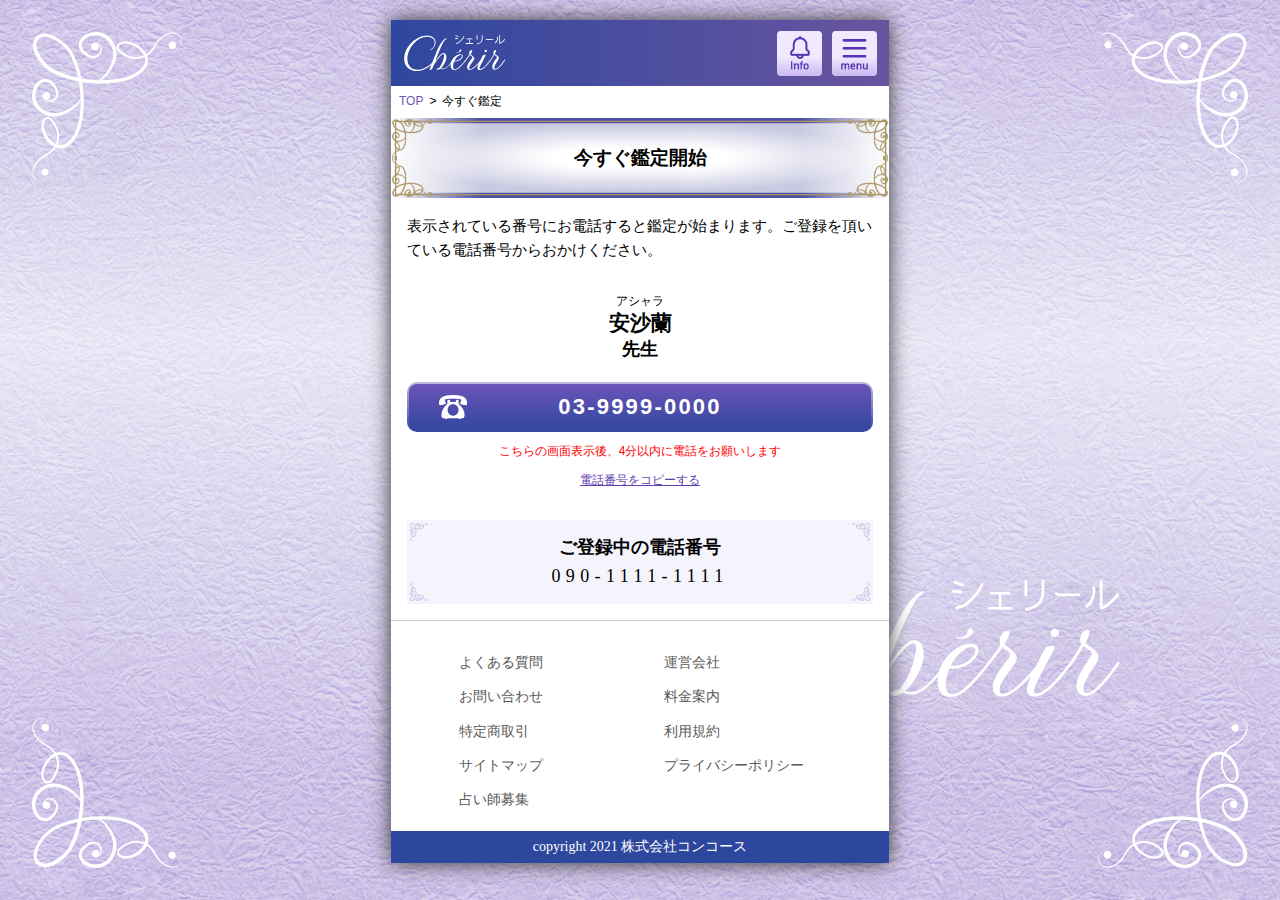
==== commit 77f8faf8: "各種修正" ====
--- a/66.html
+++ b/66.html
@@ -191,19 +191,17 @@
           <h3 class="fontSize-21">安沙蘭<br><span class="fontSize-18">先生</span></h3>
         </div>
         <div class="c-button c-button__tel purple">
-          <a href="#">
-            <svg width="28" height="24" viewBox="0 0 28 24" fill="none" xmlns="http://www.w3.org/2000/svg">
-              <path d="M5.68784 5.12689C5.68784 5.60488 6.00993 6.34501 6.6468 7.35496C6.87373 7.72502 6.99085 7.99486 6.99085 8.17989C6.99085 8.35721 6.85177 8.55766 6.56627 8.78124C6.14902 9.12046 5.32183 9.42114 4.09935 9.69868C2.93543 9.97623 1.93987 10.1073 1.09804 10.1073C0.366013 10.1073 0 9.55991 0 8.46515C0 6.83071 0.300131 5.44298 0.915033 4.30196C1.64706 2.95278 2.95007 1.95053 4.82405 1.29521C7.34222 0.431738 10.4021 0 14.011 0C17.6199 0 20.6724 0.431738 23.1906 1.29521C25.0207 1.9274 26.3163 2.92965 27.0703 4.30196C27.6925 5.44298 28 6.85384 28 8.54224C28 9.58304 27.6413 10.1073 26.9166 10.1073C26.0601 10.1073 25.0573 9.97623 23.8933 9.7141C22.6708 9.42885 21.8437 9.12046 21.4118 8.78124C21.1409 8.55766 21.0092 8.35721 21.0092 8.17989C21.0092 7.98715 21.119 7.71731 21.3386 7.35496C21.9901 6.31417 22.3122 5.55863 22.3122 5.10376C22.3122 4.15548 19.5744 3.67748 14.1061 3.67748C8.49882 3.68519 5.68784 4.1709 5.68784 5.12689ZM25.5038 19.9525C25.5038 21.5638 25.1451 22.566 24.4204 22.9438C23.9812 23.1751 23.315 23.2907 22.422 23.2907C22.034 23.761 21.5362 24 20.9506 24C20.3357 24 19.8599 23.761 19.5085 23.2907H8.51346C8.16209 23.761 7.67163 24 7.04209 24C6.42719 24 5.95137 23.761 5.6 23.2907C4.68497 23.2907 4.0115 23.1751 3.57229 22.9438C2.86222 22.5737 2.51817 21.5869 2.51817 19.9679C2.51817 16.8224 3.77726 13.831 6.30275 10.9785C6.31007 10.9708 6.72 10.5545 7.51791 9.74494C8.00105 9.26695 8.2719 8.9123 8.33046 8.68102C8.43294 8.32637 8.48418 7.9486 8.48418 7.55541C8.48418 7.36267 8.46954 7.07742 8.44026 6.69965C8.41098 6.32188 8.39634 6.03662 8.39634 5.84388C8.39634 5.58175 8.43294 5.3813 8.51346 5.24253C8.66719 4.9804 9.15765 4.84934 9.99948 4.84934C10.651 4.84934 10.9877 4.96499 11.0097 5.19627C11.0316 5.47382 11.0756 5.89014 11.1414 6.46065C11.2 6.78445 11.4489 6.95406 11.8808 6.95406H16.1119C16.5804 6.95406 16.8439 6.79216 16.8952 6.46065C16.9244 6.29104 16.9537 5.86701 16.983 5.19627C16.9903 4.94957 17.3417 4.83392 18.0225 4.83392C18.8716 4.83392 19.3694 4.9727 19.5085 5.24253C19.5671 5.36589 19.5963 5.55092 19.5963 5.7822C19.5963 5.98265 19.5817 6.28333 19.5524 6.68423C19.5231 7.08513 19.5085 7.3858 19.5085 7.58625C19.5085 7.97173 19.5597 8.34179 19.6622 8.68102C19.7281 8.9123 20.0063 9.26695 20.4894 9.74494C21.258 10.5005 21.668 10.9168 21.7192 10.9785C24.2447 13.831 25.5038 16.8224 25.5038 19.9525ZM14.0842 20.7003C15.5848 20.7003 16.8732 20.1375 17.9346 19.0119C19.0034 17.8863 19.5378 16.5294 19.5378 14.9335C19.5378 13.3376 19.0034 11.9807 17.942 10.8628C16.8805 9.74494 15.5922 9.18985 14.0769 9.18985C12.5616 9.18985 11.2732 9.75265 10.2044 10.8705C9.13569 11.9961 8.60131 13.3453 8.60131 14.9335C8.60131 16.5294 9.13569 17.8863 10.2044 19.0119C11.2805 20.1375 12.5689 20.7003 14.0842 20.7003Z" fill="white"/>
-            </svg>
+          <a href="#" class="large">
+            <span class="c-phone"><img src="assets/images/icon_phone.png"></span>
             <span class="c-button__text class">03-9999-0000</span>
           </a>
         </div>
-        <p class="mt-10 fontSize-12 textAlign-center fontColor-red fontWeight-500">こちらの画面表示後、4分以内に電話をお願いします</p>
+        <p class="mt-10 fontSize-12 fontYuGothic textAlign-center fontColor-red fontWeight-500">こちらの画面表示後、4分以内に電話をお願いします</p>
         <div class="mt-10 textAlign-center">
-          <a href="#" class="c-textLink fontSize-12 fontWeight-500">電話番号をコピーする</a>
+          <a href="#" class="c-textLink fontSize-12 fontYuGothic fontWeight-500">電話番号をコピーする</a>
         </div>
         <div class="c-title__background mt-30">
-          <span class="c-title__background__text">今すぐ鑑定開始</span><br><span class="c-title__background__tel">090-1111-1111</span>
+          <span class="c-title__background__text">ご登録中の電話番号</span><br><span class="c-title__background__tel">090-1111-1111</span>
         </div>
       </div>
 
--- a/assets/css/common.css
+++ b/assets/css/common.css
@@ -1,947 +1,1410 @@
-@charset "UTF-8";
-@import url("https://fonts.googleapis.com/css2?family=Roboto&display=swap");
-body,
-div,
-dl,
-dt,
-dd,
-ul,
-ol,
-li,
-h1,
-h2,
-h3,
-h4,
-h5,
-h6,
-pre,
-code,
-form,
-fieldset,
-legend,
-input,
-textarea,
-figure,
-p,
-blockquote,
-th,
-td {
-  margin: 0;
-  padding: 0; }
-
-table {
-  border-collapse: collapse;
-  border-spacing: 0; }
-
-fieldset,
-img {
-  width: 100%;
-  border: 0;
-  vertical-align: middle; }
-
-/* form部品ブラウザごとのスタイルリセット */
-select,
-button,
-textarea,
-input,
-input[type="submit"] {
-  outline: none;
-  border: none;
-  background: #fff;
-  -webkit-border-radius: 0;
-  border-radius: 0;
-  -moz-appearance: none;
-  -webkit-appearance: none;
-  appearance: none; }
-
-select {
-  max-width: 425px;
-  width: 100%;
-  height: 40px;
-  padding: 10px;
-  background: #f0f0f0; }
-
-textarea {
-  max-width: 425px;
-  width: 100%;
-  min-height: 104px;
-  padding: 10px;
-  background: #f0f0f0;
-  resize: none; }
-
-button {
-  cursor: pointer; }
-
+@charset "UTF-8";
+@import url("https://fonts.googleapis.com/css2?family=Roboto&display=swap");
+body,
+div,
+dl,
+dt,
+dd,
+ul,
+ol,
+li,
+h1,
+h2,
+h3,
+h4,
+h5,
+h6,
+pre,
+code,
+form,
+fieldset,
+legend,
+input,
+textarea,
+figure,
+p,
+blockquote,
+th,
+td {
+  margin: 0;
+  padding: 0;
+}
+
+table {
+  border-collapse: collapse;
+  border-spacing: 0;
+}
+
+fieldset,
+img {
+  width: 100%;
+  border: 0;
+  vertical-align: middle;
+}
+
+/* form部品ブラウザごとのスタイルリセット */
+select,
+button,
+textarea,
+input,
+input[type="submit"] {
+  outline: none;
+  border: none;
+  background: #fff;
+  border-radius: 0;
+  -moz-appearance: none;
+  -webkit-appearance: none;
+  appearance: none;
+}
+
+select {
+  max-width: 425px;
+  width: 100%;
+  height: 40px;
+  padding: 10px;
+  background: #f0f0f0;
+}
+
+textarea {
+  max-width: 425px;
+  width: 100%;
+  min-height: 104px;
+  padding: 10px;
+  background: #f0f0f0;
+  resize: none;
+}
+
+button {
+  cursor: pointer;
+}
+
 /*
   Link style
-*/
-a {
-  color: #7255bc;
-  text-decoration: none;
-  -webkit-tap-highlight-color: rgba(0, 0, 0, 0); }
-
-a:hover {
-  text-decoration: none; }
-
-address,
-caption,
-cite,
-code,
-dfn,
-em,
-strong,
-th,
-var {
-  font-style: normal;
-  font-weight: normal; }
-
-ol,
-ul {
-  list-style: none; }
-
-caption,
-th {
-  text-align: left; }
-
-h1,
-h2,
-h3,
-h4,
-h5,
-h6 {
-  font-size: 100%;
-  font-weight: normal; }
-
-q::before,
-q::after {
-  content: ""; }
-
-abbr,
-acronym {
-  border: 0;
-  font-variant: normal; }
-
-sup {
-  vertical-align: text-top; }
-
-sub {
-  vertical-align: text-bottom; }
-
-input,
-textarea,
-select {
-  font-family: inherit;
-  font-size: inherit;
-  font-weight: inherit; }
-
-legend {
-  color: #000; }
-
-article,
-aside,
-dialog,
-figcaption,
-figure,
-footer,
-header,
-hgroup,
-main,
-nav,
-section {
-  display: block; }
-
-input[type="text"],
-input[type="email"],
-input[type="tel"] {
-  width: 100%;
-  max-width: 425px;
-  height: 40px;
-  padding: 10px;
-  background: #f0f0f0; }
-
-input[type="checkbox"]:checked + label::after {
-  opacity: 1; }
-
-input:disabled {
-  opacity: 0.7;
-  cursor: auto !important; }
-
-html {
-  color: #333;
-  font-size: 62.5%;
-  -webkit-box-sizing: border-box;
-  box-sizing: border-box; }
-  html *,
-  html *::before,
-  html *::after {
-    -webkit-box-sizing: inherit;
-    box-sizing: inherit; }
-
-body {
-  font-family: "source-han-serif-japanese", serif, sans-serif;
-  line-height: 1.6;
-  font-size: 12px;
-  display: flex;
-  flex-direction: column;
-  padding: 20px; }
-  @media (max-width: 480px) {
-    body {
-      padding: 0; } }
-
-.isFixed {
-  width: 100%;
-  height: 100%;
-  position: fixed; }
-
-.isHidden {
-  display: none !important; }
-
-.isShow {
-  display: block !important; }
-
-input[type="submit"] {
-  -webkit-appearance: none; }
-
-.errorColor {
-  color: #f00;
-  margin-top: 4px; }
-
-.errorInput {
-  border: 1px solid #f00;
-  background: #ffeded !important; }
-
-.errorButton {
-  border: 1px solid #f00 !important;
-  background: #ffeded !important;
-  color: #f00 !important; }
-
-@media all and (max-width: 767px) {
-  .m-sp {
-    display: block; }
-
-  .m-pc {
-    display: none; } }
-@media (min-width: 768px) and (max-width: 992px) {
-  .m-tb {
-    display: block; }
-
-  .m-pc {
-    display: none; } }
-@media (min-width: 993px) {
-  .m-sp {
-    display: none; }
-
-  .m-tb {
-    display: none; }
-
-  .m-pc {
-    display: block; } }
-.backgroundColor-red {
-  background-color: #FFEFEF;
-  padding: 15px; }
-
-.fontSize-21 {
-  font-size: 21px;
-  font-weight: bold;
-  line-height: 25px; }
-
-.fontSize-18 {
-  font-size: 18px;
-  font-weight: bold; }
-
-.fontSize-16 {
-  font-size: 16px; }
-
-.fontSize-15 {
-  font-size: 15px; }
-
-.fontSize-14 {
-  font-size: 14px; }
-
-.fontSize-12 {
-  font-size: 12px; }
-
-.fontWeight-bold {
-  font-weight: bold; }
-
-.fontWeight-500 {
-  font-weight: 500; }
-
-.fontColor-black {
-  color: #000; }
-
-.fontColor-red {
-  color: #ff0000; }
-
-.fontColor-white {
-  color: #fff; }
-
-.textAlign-center {
-  text-align: center; }
-
-.textAlign-left {
-  text-align: left; }
-
-.textAlign-right {
-  text-align: right; }
-
-.mt-5 {
-  margin-top: 5px; }
-
-.mt-10 {
-  margin-top: 10px; }
-
-.mt-15 {
-  margin-top: 15px; }
-
-.mt-20 {
-  margin-top: 20px; }
-
-.mt-25 {
-  margin-top: 25px; }
-
-.mt-30 {
-  margin-top: 30px; }
-
-.mb-5 {
-  margin-bottom: 5px; }
-
-.mb-10 {
-  margin-bottom: 10px; }
-
-.mb-15 {
-  margin-bottom: 15px; }
-
-.mb-20 {
-  margin-bottom: 20px; }
-
-.mb-25 {
-  margin-bottom: 25px; }
-
-.mb-30 {
-  margin-bottom: 30px; }
-
-.ml-5 {
-  margin-left: 5px; }
-
-.ml-10 {
-  margin-left: 10px; }
-
-.ml-15 {
-  margin-left: 15px; }
-
-.ml-20 {
-  margin-left: 20px; }
-
-.ml-25 {
-  margin-left: 25px; }
-
-.ml-30 {
-  margin-left: 30px; }
-
-.mr-5 {
-  margin-right: 5px; }
-
-.mr-10 {
-  margin-right: 10px; }
-
-.mr-15 {
-  margin-right: 15px; }
-
-.mr-20 {
-  margin-right: 20px; }
-
-.mr-25 {
-  margin-right: 25px; }
-
-.mr-30 {
-  margin-right: 30px; }
-
-.pt-5 {
-  padding-top: 5px; }
-
-.pt-10 {
-  padding-top: 10px; }
-
-.pt-15 {
-  padding-top: 15px; }
-
-.pt-20 {
-  padding-top: 20px; }
-
-.pt-25 {
-  padding-top: 25px; }
-
-.pt-30 {
-  padding-top: 30px; }
-
-.pb-5 {
-  padding-bottom: 5px; }
-
-.pb-10 {
-  padding-bottom: 10px; }
-
-.pb-15 {
-  padding-bottom: 15px; }
-
-.pb-20 {
-  padding-bottom: 20px; }
-
-.pb-25 {
-  padding-bottom: 25px; }
-
-.pb-30 {
-  padding-bottom: 30px; }
-
-.pl-5 {
-  padding-left: 5px; }
-
-.pl-10 {
-  padding-left: 10px; }
-
-.pl-15 {
-  padding-left: 15px; }
-
-.pl-20 {
-  padding-left: 20px; }
-
-.pl-25 {
-  padding-left: 25px; }
-
-.pl-30 {
-  padding-left: 30px; }
-
-.pr-5 {
-  padding-right: 5px; }
-
-.pr-10 {
-  padding-right: 10px; }
-
-.pr-15 {
-  padding-right: 15px; }
-
-.pr-20 {
-  padding-right: 20px; }
-
-.pr-25 {
-  padding-right: 25px; }
-
-.pr-30 {
-  padding-right: 30px; }
-
-.l-container {
-  width: 100%;
-  max-width: 498px;
-  box-shadow: 0px 0px 20px #333;
-  margin: 0 auto;
-  overflow: hidden; }
-
-body.is-scrolloff {
-  overflow: hidden !important; }
-
-.l-footer {
-  width: 100%; }
-  .l-footer .l-footer__link__wrapper {
-    width: 100%;
-    padding-top: 20px;
-    padding-bottom: 20px;
-    padding-left: 10px;
-    padding-right: 10px;
-    margin-top: 30px;
-    border-top: 1px solid #c9c9c9; }
-    .l-footer .l-footer__link__wrapper .l-footer__link {
-      width: 100%;
-      display: -webkit-box;
-      display: -ms-flexbox;
-      display: flex;
-      -webkit-flex-wrap: wrap;
-      -ms-flex-wrap: wrap;
-      flex-wrap: wrap; }
-      .l-footer .l-footer__link__wrapper .l-footer__link li {
-        width: 50%;
-        font-size: 16px;
-        color: #595959;
-        padding-bottom: 5px;
-        padding-left: 60px; }
-        .l-footer .l-footer__link__wrapper .l-footer__link li:nth-child(n-1) {
-          width: 50%;
-          padding-left: 60px; }
-        .l-footer .l-footer__link__wrapper .l-footer__link li:nth-child(2n) {
-          width: 50%;
-          padding-left: 30px; }
-        @media (max-width: 480px) {
-          .l-footer .l-footer__link__wrapper .l-footer__link li {
-            font-size: 14px;
-            padding-left: 0 !important; } }
-        .l-footer .l-footer__link__wrapper .l-footer__link li a {
-          color: #000; }
-          @media (hover: hover) {
-            .l-footer .l-footer__link__wrapper .l-footer__link li a:hover {
-              opacity: 0.7; } }
-  .l-footer .l-footer__content {
-    width: 100%;
-    padding: 10px 0;
-    text-align: center;
-    background: #2e479e;
-    font-size: 14px;
-    color: #fff; }
-
-.l-header {
-  width: calc(100% - 40px);
-  max-width: 498px;
-  height: 66px;
-  position: fixed;
-  top: 20px;
-  left: 0;
-  right: 0;
-  z-index: 100;
-  margin: 0 auto;
-  display: flex;
-  -webkit-justify-content: space-between;
-  justify-content: space-between;
-  align-items: center;
-  padding-right: 12px;
-  padding-left: 12px;
-  background: linear-gradient(270deg, #69549f 0%, #2e479e 100%); }
-  @media (max-width: 480px) {
-    .l-header {
-      top: 0 !important;
-      width: 100%;
-      height: 50px; } }
-  .l-header .l-header__logo {
-    width: 104px;
-    height: 36px; }
-    @media (max-width: 480px) {
-      .l-header .l-header__logo {
-        width: 78px;
-        height: 28px; }
-        .l-header .l-header__logo svg {
-          width: 78px;
-          height: 28px; } }
-    .l-header .l-header__logo img {
-      width: 100%; }
-  .l-header .l-header__btn {
-    display: flex; }
-    .l-header .l-header__btn .l-header__btn__box {
-      width: 45px;
-      height: 45px;
-      background: linear-gradient(180deg, #f0eaff 57.29%, #cabaf2 100%);
-      border-radius: 4px;
-      margin-left: 10px;
-      display: flex;
-      align-items: center;
-      justify-content: center;
-      cursor: pointer; }
-      .l-header .l-header__btn .l-header__btn__box .l-header__btn__box__menu {
-        width: 100%; }
-      @media (max-width: 480px) {
-        .l-header .l-header__btn .l-header__btn__box {
-          width: 34px;
-          height: 34px; } }
-  .l-header .l-header__menu__background {
-    display: none;
-    width: 100%;
-    height: 100%;
-    position: fixed;
-    top: 0;
-    left: 0;
-    z-index: 10;
-    background: #000;
-    opacity: 0.5; }
-  .l-header .l-header__menu__background.is-grayscale {
-    display: block; }
-  .l-header .l-header__menu {
-    width: 100%;
-    max-width: 350px;
-    height: 100vh;
-    position: fixed;
-    z-index: 1000;
-    top: 0;
-    right: -350px;
-    transition: 0.5s;
-    background: #fff;
-    overflow-y: auto;
-    padding-bottom: 30px; }
-    .l-header .l-header__menu .l-header__menu__close {
-      position: absolute;
-      right: 10px;
-      top: 10px;
-      width: 30px;
-      height: 30px;
-      z-index: 100;
-      opacity: 0.5;
-      cursor: pointer; }
-      @media (hover: hover) {
-        .l-header .l-header__menu .l-header__menu__close:hover {
-          opacity: 0.7; } }
-      .l-header .l-header__menu .l-header__menu__close:after {
-        position: absolute;
-        left: 15px;
-        content: ' ';
-        height: 30px;
-        width: 2px;
-        background-color: #333;
-        transform: rotate(-45deg); }
-      .l-header .l-header__menu .l-header__menu__close:before {
-        position: absolute;
-        left: 15px;
-        content: ' ';
-        height: 30px;
-        width: 2px;
-        background-color: #333;
-        transform: rotate(45deg); }
-    .l-header .l-header__menu .l-header__menu__wrapper {
-      width: 100%;
-      margin-top: 30px;
-      position: relative; }
-      .l-header .l-header__menu .l-header__menu__wrapper .l-header__menu__list__wrapper .l-header__menu__list .l-header__menu__list__title {
-        font-size: 16px;
-        font-weight: bold;
-        color: #000;
-        margin-top: 20px;
-        padding-top: 15px;
-        padding-bottom: 3px;
-        padding-left: 15px;
-        padding-left: 15px;
-        border-bottom: 2px solid #d4c59d; }
-      .l-header .l-header__menu .l-header__menu__wrapper .l-header__menu__list__wrapper .l-header__menu__list .l-header__menu__sublist li {
-        font-size: 16px;
-        font-weight: bold; }
-        .l-header .l-header__menu .l-header__menu__wrapper .l-header__menu__list__wrapper .l-header__menu__list .l-header__menu__sublist li a {
-          position: relative;
-          padding: 15px;
-          border-bottom: 1px solid #c9c9c9;
-          display: block;
-          color: #000; }
-          @media (hover: hover) {
-            .l-header .l-header__menu .l-header__menu__wrapper .l-header__menu__list__wrapper .l-header__menu__list .l-header__menu__sublist li a:hover {
-              opacity: 0.7; } }
-          .l-header .l-header__menu .l-header__menu__wrapper .l-header__menu__list__wrapper .l-header__menu__list .l-header__menu__sublist li a svg {
-            position: absolute;
-            right: 10px;
-            top: 50%;
-            transform: translateY(-50%); }
-  .l-header .l-header__menu.is-manuopen {
-    right: 0;
-    transition: 0.5; }
-
-.l-main {
-  width: 100%;
-  max-width: 498px;
-  background: #fff;
-  margin-left: auto;
-  margin-right: auto;
-  margin-top: 66px; }
-  @media (max-width: 480px) {
-    .l-main {
-      margin-top: 50px; } }
-  .l-main .l-main__content {
-    width: 100%; }
-
-.l-section {
-  padding: 16px; }
-
-.c-breadcrumb {
-  height: 32px;
-  display: flex;
-  align-items: center;
-  padding-left: 8px; }
-  .c-breadcrumb ul {
-    display: flex;
-    list-style-type: none;
-    font-size: 12px; }
-    .c-breadcrumb ul li {
-      color: #000;
-      display: flex;
-      align-items: center; }
-      .c-breadcrumb ul li:last-child::after {
-        display: none; }
-      .c-breadcrumb ul li::after {
-        content: ">";
-        margin-left: 6px;
-        margin-right: 6px;
-        color: #000; }
-
-.c-button {
-  width: 100%;
-  border: double 3px transparent;
-  border-radius: 15px;
-  background-origin: border-box;
-  background-clip: content-box, border-box;
-  text-align: center; }
-  .c-button a {
-    display: block;
-    padding-top: 15px;
-    padding-bottom: 15px;
-    position: relative; }
-  .c-button:hover {
-    opacity: 0.8; }
-  .c-button:hover {
-    opacity: 0.7; }
-  .c-button.purple {
-    background-image: linear-gradient(to bottom, #6e54ba, #30479f), linear-gradient(to bottom, #c4b9e3, #30479f); }
-  .c-button.gold {
-    background-image: linear-gradient(to bottom, #cbae57, #806a21), linear-gradient(to bottom, #eadeb9, #806a21); }
-  .c-button.gray {
-    background-image: linear-gradient(to bottom, #d9d9d9, #d9d9d9), linear-gradient(to bottom, #f0f0f0, #d9d9d9); }
-  .c-button.red {
-    background-image: linear-gradient(to bottom, #f24242, #8c0f0f), linear-gradient(to bottom, #fbb2b2, #8c0f0f); }
-  .c-button .c-button__text {
-    font-size: 22px;
-    font-weight: bold;
-    line-height: 22px;
-    letter-spacing: 0.1em;
-    color: #fff;
-    font-family: "Noto Sans", sans-serif; }
-
-.c-button__tel svg {
-  position: absolute;
-  left: 30px;
-  top: 14px; }
-
-.c-logoutButton {
-  width: 100%;
-  text-align: center;
-  margin-top: 30px; }
-  .c-logoutButton a {
-    font-size: 18px;
-    font-weight: bold;
-    position: relative; }
-    @media (hover: hover) {
-      .c-logoutButton a:hover {
-        opacity: 0.7; } }
-    .c-logoutButton a svg {
-      position: absolute;
-      top: 50%;
-      transform: translateY(-50%);
-      right: -15px; }
-
-.c-input {
-  margin-bottom: 24px; }
-  .c-input .c-input__title {
-    font-size: 18px;
-    font-weight: bold;
-    margin-bottom: 4px; }
-  .c-input .c-input__desc {
-    margin-top: 10px; }
-    @media (max-width: 767px) {
-      .c-input .c-input__desc {
-        font-size: 10px; } }
-  .c-input .c-input__tel {
-    max-width: 425px;
-    display: flex;
-    justify-content: space-between;
-    align-items: center; }
-    .c-input .c-input__tel input {
-      max-width: 126px;
-      width: 100%; }
-      .c-input .c-input__tel input::before {
-        content: "-";
-        margin-right: 100px;
-        display: inline-block; }
-      @media (max-width: 767px) {
-        .c-input .c-input__tel input {
-          max-width: 103px; } }
-    .c-input .c-input__tel span {
-      width: 8px;
-      height: 1px;
-      background: #333; }
-
-.c-modal__overlay {
-  z-index: 999;
-  position: fixed;
-  top: 0;
-  left: 0;
-  width: 100vw;
-  height: 100vh;
-  background: rgba(0, 0, 0, 0.24);
-  display: flex;
-  align-items: center;
-  justify-content: center;
-  opacity: 0;
-  visibility: hidden;
-  transition: opacity 0.3s, visibility 0.3s; }
-  .c-modal__overlay.is-opened {
-    visibility: visible;
-    opacity: 1; }
-  .c-modal__overlay .c-modal__box {
-    max-width: 720px;
-    width: 100%;
-    max-height: 560px;
-    background-color: #fff;
-    border-radius: 10px;
-    position: relative; }
-    .c-modal__overlay .c-modal__box .c-modal__box__content {
-      padding: 60px;
-      max-height: 550px;
-      overflow: hidden; }
-      .c-modal__overlay .c-modal__box .c-modal__box__content ul {
-        max-height: 450px;
-        overflow: scroll; }
-        .c-modal__overlay .c-modal__box .c-modal__box__content ul li {
-          font-size: 14px;
-          border-bottom: 1px solid rgba(0, 0, 0, 0.1);
-          padding-top: 16px;
-          padding-bottom: 16px; }
-          .c-modal__overlay .c-modal__box .c-modal__box__content ul li .c-modal__box__content__btn {
-            width: 100%;
-            display: block;
-            padding: 0;
-            text-align: left;
-            color: #7255bc; }
-            .c-modal__overlay .c-modal__box .c-modal__box__content ul li .c-modal__box__content__btn span:first-child {
-              margin-right: 20px; }
-      .c-modal__overlay .c-modal__box .c-modal__box__content .c-modal__box__content__delete {
-        text-align: center; }
-        .c-modal__overlay .c-modal__box .c-modal__box__content .c-modal__box__content__delete .c-modal__box__content__delete__title {
-          font-size: 26px;
-          font-weight: bold; }
-        .c-modal__overlay .c-modal__box .c-modal__box__content .c-modal__box__content__delete .c-modal__box__content__delete__item {
-          margin-top: 40px; }
-          .c-modal__overlay .c-modal__box .c-modal__box__content .c-modal__box__content__delete .c-modal__box__content__delete__item--btn {
-            width: 168px;
-            height: 48px;
-            font-size: 14px;
-            display: flex;
-            justify-content: center;
-            align-items: center;
-            border-radius: 100px; }
-            .c-modal__overlay .c-modal__box .c-modal__box__content .c-modal__box__content__delete .c-modal__box__content__delete__item--btn.cancel {
-              color: #7255bc;
-              border: 1px solid #7255bc; }
-            .c-modal__overlay .c-modal__box .c-modal__box__content .c-modal__box__content__delete .c-modal__box__content__delete__item--btn.delete {
-              background: #7255bc;
-              color: #fff; }
-            .c-modal__overlay .c-modal__box .c-modal__box__content .c-modal__box__content__delete .c-modal__box__content__delete__item--btn:hover {
-              opacity: 0.7; }
-  .c-modal__overlay .c-modal__closeBtn {
-    width: 16px;
-    height: 16px;
-    padding: 0;
-    position: absolute;
-    top: 24px;
-    right: 24px; }
-
-.c-radio {
-  margin-bottom: 10px;
-  position: relative; }
-  .c-radio label {
-    position: relative;
-    padding-left: 32px;
-    cursor: pointer; }
-    .c-radio label span {
-      font-size: 14px; }
-    .c-radio label::before, .c-radio label::after {
-      content: "";
-      position: absolute;
-      transition: all 0.2s;
-      -webkit-transition: all 0.2s;
-      border-radius: 50%; }
-    .c-radio label::before {
-      left: 0;
-      width: 20px;
-      height: 20px;
-      border: 2px solid #000; }
-    .c-radio label::after {
-      top: 0;
-      left: 5px;
-      width: 10px;
-      height: 10px;
-      background: #7255bc;
-      opacity: 0; }
-  .c-radio input[type="radio"]:checked + label::before {
-    border: 2px solid #7255bc; }
-  .c-radio input[type="radio"]:checked + label::after {
-    opacity: 1; }
-
-.c-select {
-  max-width: 425px;
-  width: 100%;
-  position: relative;
-  display: inline-block; }
-  .c-select::after {
-    content: '';
-    width: 8px;
-    height: 8px;
-    border: 0;
-    border-bottom: solid 2px rgba(0, 0, 0, 0.54);
-    border-right: solid 2px rgba(0, 0, 0, 0.54);
-    -ms-transform: rotate(45deg) translateY(-50%);
-    -webkit-transform: rotate(45deg) translateY(-50%);
-    transform: rotate(45deg) translateY(-50%);
-    position: absolute;
-    top: 50%;
-    right: 14px; }
-  .c-select div {
-    max-width: 425px;
-    width: 100%;
-    height: 40px;
-    padding: 10px;
-    background: #f0f0f0; }
-
-.c-title__large {
-  width: 100%;
-  text-align: center;
-  display: flex;
-  align-items: center;
-  justify-content: center;
-  position: relative; }
-  .c-title__large .c-title__large__text {
-    position: absolute;
-    font-size: 19px;
-    font-weight: bold;
-    font-family: "source-han-serif-japanese", serif; }
-
-.c-title__middle {
-  width: 100%;
-  text-align: center;
-  display: flex;
-  align-items: center;
-  justify-content: center;
-  position: relative; }
-  .c-title__middle .c-title__middle__text {
-    position: absolute;
-    font-size: 19px;
-    font-weight: bold;
-    font-family: "source-han-serif-japanese", serif; }
-
-.c-title__small {
-  width: 100%;
-  text-align: center;
-  display: flex;
-  align-items: center;
-  justify-content: center;
-  position: relative; }
-  .c-title__small .c-title__small__text {
-    position: absolute;
-    font-size: 19px;
-    font-weight: bold;
-    font-family: "source-han-serif-japanese", serif; }
-
-.c-title__background {
-  background: url("../images/title_background_icon_01.png") no-repeat, url("../images/title_background_icon_02.png") no-repeat, url("../images/title_background_icon_04.png") no-repeat, url("../images/title_background_icon_03.png") no-repeat;
-  background-position: left top,right top,right bottom,left bottom;
-  background-color: #F5F4FC;
-  padding: 10px;
-  background-size: 18px 18px;
-  text-align: center;
-  border: 3px solid #F5F4FC; }
-  .c-title__background .c-title__background__text {
-    font-size: 18px;
-    font-weight: bold; }
-  .c-title__background .c-title__background__tel {
-    font-size: 18px;
-    font-weight: bold;
-    letter-spacing: 2px; }
-
-.c-textLink {
-  color: #6040b1;
-  text-decoration-line: underline; }
-  @media (hover: hover) {
-    .c-textLink:hover {
-      opacity: 0.7; } }
-
-.c-list__text-indent li {
-  font-size: 15px;
-  padding-left: 15px;
-  text-indent: -15px; }
+*/
+a {
+  color: #7255bc;
+  text-decoration: none;
+  -webkit-tap-highlight-color: rgba(0, 0, 0, 0);
+}
+
+a:hover {
+  text-decoration: none;
+}
+
+address,
+caption,
+cite,
+code,
+dfn,
+em,
+strong,
+th,
+var {
+  font-style: normal;
+  font-weight: normal;
+}
+
+ol,
+ul {
+  list-style: none;
+}
+
+caption,
+th {
+  text-align: left;
+}
+
+h1,
+h2,
+h3,
+h4,
+h5,
+h6 {
+  font-size: 100%;
+  font-weight: normal;
+}
+
+q::before,
+q::after {
+  content: "";
+}
+
+abbr,
+acronym {
+  border: 0;
+  font-variant: normal;
+}
+
+sup {
+  vertical-align: text-top;
+}
+
+sub {
+  vertical-align: text-bottom;
+}
+
+input,
+textarea,
+select {
+  font-family: inherit;
+  font-size: inherit;
+  font-weight: inherit;
+}
+
+legend {
+  color: #000;
+}
+
+article,
+aside,
+dialog,
+figcaption,
+figure,
+footer,
+header,
+hgroup,
+main,
+nav,
+section {
+  display: block;
+}
+
+input[type="text"],
+input[type="email"],
+input[type="tel"] {
+  width: 100%;
+  max-width: 425px;
+  height: 40px;
+  padding: 10px;
+  background: #f0f0f0;
+}
+
+input[type="checkbox"]:checked + label::after {
+  opacity: 1;
+}
+
+input:disabled {
+  opacity: 0.7;
+  cursor: auto !important;
+}
+
+html {
+  color: #000;
+  font-size: 62.5%;
+  -webkit-box-sizing: border-box;
+  box-sizing: border-box;
+}
+
+html *,
+html *::before,
+html *::after {
+  -webkit-box-sizing: inherit;
+  box-sizing: inherit;
+}
+
+body {
+  font-family: "source-han-serif-japanese", serif, sans-serif;
+  line-height: 1.6;
+  font-size: 12px;
+  padding-top: 20px;
+  padding-bottom: 20px;
+  background-image: url(../images/bg_pc.jpg);
+  background-repeat: no-repeat;
+  background-position: top center;
+  background-size: cover;
+  background-attachment: fixed;
+}
+
+body::before {
+  content: "";
+  width: 100%;
+  height: 100%;
+  background: url("../images/top_01.png") no-repeat, url("../images/top_02.png") no-repeat, url("../images/top_03.png") no-repeat, url("../images/top_04.png") no-repeat;
+  background-position: left 32px top 32px, right 32px top 32px,+ right 32px bottom 32px, left 32px bottom 32px;
+  position: fixed;
+  top: 0;
+  z-index: -1;
+}
+
+body::after {
+  content: "";
+  width: 337px;
+  height: 120px;
+  background-image: url(../images/top_bg_logo.png);
+  background-size: 337px 120px;
+  z-index: -1;
+  position: fixed;
+  right: 160px;
+  bottom: 200px;
+}
+
+@media (max-width: 480px) {
+  body {
+    padding: 0;
+  }
+}
+
+.isFixed {
+  width: 100%;
+  height: 100%;
+  position: fixed;
+}
+
+.isHidden {
+  display: none !important;
+}
+
+.isShow {
+  display: block !important;
+}
+
+input[type="submit"] {
+  -webkit-appearance: none;
+}
+
+.errorColor {
+  color: #f00;
+  margin-top: 4px;
+}
+
+.errorInput {
+  border: 1px solid #f00;
+  background: #ffeded !important;
+}
+
+.errorButton {
+  border: 1px solid #f00 !important;
+  background: #ffeded !important;
+  color: #f00 !important;
+}
+
+@media all and (max-width: 767px) {
+  .m-sp {
+    display: block;
+  }
+  .m-pc {
+    display: none;
+  }
+}
+
+@media (min-width: 768px) and (max-width: 992px) {
+  .m-tb {
+    display: block;
+  }
+  .m-pc {
+    display: none;
+  }
+}
+
+@media (min-width: 993px) {
+  .m-sp {
+    display: none;
+  }
+  .m-tb {
+    display: none;
+  }
+  .m-pc {
+    display: block;
+  }
+}
+
+.backgroundColor-red {
+  background-color: #ffefef;
+  padding: 15px;
+}
+
+.fontSans {
+  font-family: "Noto Sans", sans-serif;
+}
+
+.fontYuGothic {
+  font-family: "游ゴシック", "Yu Gothic", "游ゴシック体", YuGothic, sans-serif;
+}
+
+.fontSize-21 {
+  font-size: 21px;
+  font-weight: bold;
+  line-height: 25px;
+}
+
+.fontSize-18 {
+  font-size: 18px;
+  font-weight: bold;
+}
+
+.fontSize-16 {
+  font-size: 16px;
+}
+
+.fontSize-15 {
+  font-size: 15px;
+}
+
+.fontSize-14 {
+  font-size: 14px;
+}
+
+.fontSize-12 {
+  font-size: 12px;
+}
+
+.fontWeight-bold {
+  font-weight: bold;
+}
+
+.fontWeight-500 {
+  font-weight: 500;
+}
+
+.fontColor-black {
+  color: #000;
+}
+
+.fontColor-red {
+  color: #ff0000;
+}
+
+.fontColor-white {
+  color: #fff;
+}
+
+.textAlign-center {
+  text-align: center;
+}
+
+.textAlign-left {
+  text-align: left;
+}
+
+.textAlign-right {
+  text-align: right;
+}
+
+.mt-5 {
+  margin-top: 5px;
+}
+
+.mt-10 {
+  margin-top: 10px;
+}
+
+.mt-15 {
+  margin-top: 15px;
+}
+
+.mt-20 {
+  margin-top: 20px;
+}
+
+.mt-25 {
+  margin-top: 25px;
+}
+
+.mt-30 {
+  margin-top: 30px;
+}
+
+.mb-5 {
+  margin-bottom: 5px;
+}
+
+.mb-10 {
+  margin-bottom: 10px;
+}
+
+.mb-15 {
+  margin-bottom: 15px;
+}
+
+.mb-20 {
+  margin-bottom: 20px;
+}
+
+.mb-25 {
+  margin-bottom: 25px;
+}
+
+.mb-30 {
+  margin-bottom: 30px;
+}
+
+.ml-5 {
+  margin-left: 5px;
+}
+
+.ml-10 {
+  margin-left: 10px;
+}
+
+.ml-15 {
+  margin-left: 15px;
+}
+
+.ml-20 {
+  margin-left: 20px;
+}
+
+.ml-25 {
+  margin-left: 25px;
+}
+
+.ml-30 {
+  margin-left: 30px;
+}
+
+.mr-5 {
+  margin-right: 5px;
+}
+
+.mr-10 {
+  margin-right: 10px;
+}
+
+.mr-15 {
+  margin-right: 15px;
+}
+
+.mr-20 {
+  margin-right: 20px;
+}
+
+.mr-25 {
+  margin-right: 25px;
+}
+
+.mr-30 {
+  margin-right: 30px;
+}
+
+.pt-5 {
+  padding-top: 5px;
+}
+
+.pt-10 {
+  padding-top: 10px;
+}
+
+.pt-15 {
+  padding-top: 15px;
+}
+
+.pt-20 {
+  padding-top: 20px;
+}
+
+.pt-25 {
+  padding-top: 25px;
+}
+
+.pt-30 {
+  padding-top: 30px;
+}
+
+.pb-5 {
+  padding-bottom: 5px;
+}
+
+.pb-10 {
+  padding-bottom: 10px;
+}
+
+.pb-15 {
+  padding-bottom: 15px;
+}
+
+.pb-20 {
+  padding-bottom: 20px;
+}
+
+.pb-25 {
+  padding-bottom: 25px;
+}
+
+.pb-30 {
+  padding-bottom: 30px;
+}
+
+.pl-5 {
+  padding-left: 5px;
+}
+
+.pl-10 {
+  padding-left: 10px;
+}
+
+.pl-15 {
+  padding-left: 15px;
+}
+
+.pl-20 {
+  padding-left: 20px;
+}
+
+.pl-25 {
+  padding-left: 25px;
+}
+
+.pl-30 {
+  padding-left: 30px;
+}
+
+.pr-5 {
+  padding-right: 5px;
+}
+
+.pr-10 {
+  padding-right: 10px;
+}
+
+.pr-15 {
+  padding-right: 15px;
+}
+
+.pr-20 {
+  padding-right: 20px;
+}
+
+.pr-25 {
+  padding-right: 25px;
+}
+
+.pr-30 {
+  padding-right: 30px;
+}
+
+.l-container {
+  width: 100%;
+  max-width: 498px;
+  -webkit-box-shadow: 0px 0px 20px #333;
+          box-shadow: 0px 0px 20px #333;
+  margin: 0 auto;
+  overflow: hidden;
+}
+
+body.is-scrolloff {
+  overflow: hidden !important;
+}
+
+.l-footer {
+  width: 100%;
+  background: #fff;
+}
+
+.l-footer .l-footer__link__wrapper {
+  width: 100%;
+  padding-top: 30px;
+  padding-bottom: 8px;
+  border-top: 1px solid #c9c9c9;
+}
+
+.l-footer .l-footer__link__wrapper .l-footer__link {
+  width: 100%;
+  display: -webkit-box;
+  display: -ms-flexbox;
+  display: flex;
+  -ms-flex-wrap: wrap;
+  flex-wrap: wrap;
+}
+
+.l-footer .l-footer__link__wrapper .l-footer__link li {
+  width: 50%;
+  font-size: 14px;
+  color: #595959;
+  padding-bottom: 12px;
+  padding-left: 60px;
+  font-family: "Noto Sans", sans-serif;
+}
+
+.l-footer .l-footer__link__wrapper .l-footer__link li:nth-child(n-1) {
+  width: 50%;
+  padding-left: 68px;
+}
+
+@media (max-width: 480px) {
+  .l-footer .l-footer__link__wrapper .l-footer__link li:nth-child(n-1) {
+    padding-left: 48px;
+  }
+}
+
+.l-footer .l-footer__link__wrapper .l-footer__link li:nth-child(2n) {
+  width: 50%;
+  padding-left: 24px;
+}
+
+@media (max-width: 480px) {
+  .l-footer .l-footer__link__wrapper .l-footer__link li:nth-child(2n) {
+    padding-left: 14px;
+  }
+}
+
+@media (max-width: 480px) {
+  .l-footer .l-footer__link__wrapper .l-footer__link li {
+    font-size: 12px;
+  }
+}
+
+.l-footer .l-footer__link__wrapper .l-footer__link li a {
+  color: #303030;
+  opacity: 0.8;
+}
+
+@media (hover: hover) {
+  .l-footer .l-footer__link__wrapper .l-footer__link li a:hover {
+    opacity: 0.7;
+  }
+}
+
+.l-footer .l-footer__content {
+  width: 100%;
+  height: 32px;
+  display: -webkit-box;
+  display: -ms-flexbox;
+  display: flex;
+  -webkit-box-pack: center;
+      -ms-flex-pack: center;
+          justify-content: center;
+  -webkit-box-align: center;
+      -ms-flex-align: center;
+          align-items: center;
+  background: #2e479e;
+  font-size: 14px;
+  color: #fff;
+}
+
+.l-header {
+  width: calc(100% - 40px);
+  max-width: 498px;
+  height: 66px;
+  position: fixed;
+  top: 20px;
+  left: 0;
+  right: 0;
+  z-index: 100;
+  margin: 0 auto;
+  display: -webkit-box;
+  display: -ms-flexbox;
+  display: flex;
+  -webkit-box-pack: justify;
+      -ms-flex-pack: justify;
+          justify-content: space-between;
+  -webkit-box-align: center;
+      -ms-flex-align: center;
+          align-items: center;
+  padding-right: 12px;
+  padding-left: 12px;
+  background: -webkit-gradient(linear, right top, left top, from(#69549f), to(#2e479e));
+  background: linear-gradient(270deg, #69549f 0%, #2e479e 100%);
+}
+
+@media (max-width: 480px) {
+  .l-header {
+    top: 0 !important;
+    width: 100%;
+    height: 50px;
+  }
+}
+
+.l-header .l-header__logo {
+  width: 104px;
+  height: 36px;
+}
+
+@media (max-width: 480px) {
+  .l-header .l-header__logo {
+    width: 78px;
+    height: 28px;
+  }
+  .l-header .l-header__logo svg {
+    width: 78px;
+    height: 28px;
+  }
+}
+
+.l-header .l-header__logo img {
+  width: 100%;
+}
+
+.l-header .l-header__btn {
+  display: -webkit-box;
+  display: -ms-flexbox;
+  display: flex;
+}
+
+.l-header .l-header__btn .l-header__btn__box {
+  width: 45px;
+  height: 45px;
+  background: -webkit-gradient(linear, left top, left bottom, color-stop(57.29%, #f0eaff), to(#cabaf2));
+  background: linear-gradient(180deg, #f0eaff 57.29%, #cabaf2 100%);
+  border-radius: 4px;
+  margin-left: 10px;
+  display: -webkit-box;
+  display: -ms-flexbox;
+  display: flex;
+  -webkit-box-align: center;
+      -ms-flex-align: center;
+          align-items: center;
+  -webkit-box-pack: center;
+      -ms-flex-pack: center;
+          justify-content: center;
+  cursor: pointer;
+}
+
+.l-header .l-header__btn .l-header__btn__box .l-header__btn__box__menu {
+  width: 100%;
+}
+
+@media (max-width: 480px) {
+  .l-header .l-header__btn .l-header__btn__box {
+    width: 34px;
+    height: 34px;
+  }
+}
+
+.l-header .l-header__menu__background {
+  display: none;
+  width: 100%;
+  height: 100%;
+  position: fixed;
+  top: 0;
+  left: 0;
+  z-index: 10;
+  background: #000;
+  opacity: 0.5;
+}
+
+.l-header .l-header__menu__background.is-grayscale {
+  display: block;
+}
+
+.l-header .l-header__menu {
+  width: 100%;
+  max-width: 350px;
+  height: 100vh;
+  position: fixed;
+  z-index: 1000;
+  top: 0;
+  right: -350px;
+  -webkit-transition: 0.5s;
+  transition: 0.5s;
+  background: #fff;
+  overflow-y: auto;
+  padding-bottom: 30px;
+}
+
+.l-header .l-header__menu .l-header__menu__close {
+  position: absolute;
+  right: 10px;
+  top: 10px;
+  width: 30px;
+  height: 30px;
+  z-index: 100;
+  opacity: 0.5;
+  cursor: pointer;
+}
+
+@media (hover: hover) {
+  .l-header .l-header__menu .l-header__menu__close:hover {
+    opacity: 0.7;
+  }
+}
+
+.l-header .l-header__menu .l-header__menu__close:after {
+  position: absolute;
+  left: 15px;
+  content: ' ';
+  height: 30px;
+  width: 2px;
+  background-color: #333;
+  -webkit-transform: rotate(-45deg);
+          transform: rotate(-45deg);
+}
+
+.l-header .l-header__menu .l-header__menu__close:before {
+  position: absolute;
+  left: 15px;
+  content: ' ';
+  height: 30px;
+  width: 2px;
+  background-color: #333;
+  -webkit-transform: rotate(45deg);
+          transform: rotate(45deg);
+}
+
+.l-header .l-header__menu .l-header__menu__wrapper {
+  width: 100%;
+  margin-top: 30px;
+  position: relative;
+}
+
+.l-header .l-header__menu .l-header__menu__wrapper .l-header__menu__list__wrapper .l-header__menu__list .l-header__menu__list__title {
+  font-size: 16px;
+  font-weight: bold;
+  color: #000;
+  margin-top: 20px;
+  padding-top: 15px;
+  padding-bottom: 3px;
+  padding-left: 15px;
+  padding-left: 15px;
+  border-bottom: 2px solid #d4c59d;
+}
+
+.l-header .l-header__menu .l-header__menu__wrapper .l-header__menu__list__wrapper .l-header__menu__list .l-header__menu__sublist li {
+  font-size: 16px;
+  font-weight: bold;
+}
+
+.l-header .l-header__menu .l-header__menu__wrapper .l-header__menu__list__wrapper .l-header__menu__list .l-header__menu__sublist li a {
+  position: relative;
+  padding: 15px;
+  border-bottom: 1px solid #c9c9c9;
+  display: block;
+  color: #000;
+}
+
+@media (hover: hover) {
+  .l-header .l-header__menu .l-header__menu__wrapper .l-header__menu__list__wrapper .l-header__menu__list .l-header__menu__sublist li a:hover {
+    opacity: 0.7;
+  }
+}
+
+.l-header .l-header__menu .l-header__menu__wrapper .l-header__menu__list__wrapper .l-header__menu__list .l-header__menu__sublist li a svg {
+  position: absolute;
+  right: 10px;
+  top: 50%;
+  -webkit-transform: translateY(-50%);
+          transform: translateY(-50%);
+}
+
+.l-header .l-header__menu.is-manuopen {
+  right: 0;
+  -webkit-transition: 0.5;
+  transition: 0.5;
+}
+
+.l-main {
+  width: 100%;
+  max-width: 498px;
+  background: #fff;
+  margin-left: auto;
+  margin-right: auto;
+  margin-top: 66px;
+}
+
+@media (max-width: 480px) {
+  .l-main {
+    margin-top: 50px;
+  }
+}
+
+.l-main .l-main__content {
+  width: 100%;
+}
+
+.l-section {
+  padding: 16px;
+}
+
+.c-breadcrumb {
+  height: 32px;
+  display: -webkit-box;
+  display: -ms-flexbox;
+  display: flex;
+  -webkit-box-align: center;
+      -ms-flex-align: center;
+          align-items: center;
+  padding-left: 8px;
+  font-family: "Noto Sans", sans-serif;
+}
+
+.c-breadcrumb ul {
+  display: -webkit-box;
+  display: -ms-flexbox;
+  display: flex;
+  list-style-type: none;
+  font-size: 12px;
+}
+
+.c-breadcrumb ul li {
+  color: #000;
+  display: -webkit-box;
+  display: -ms-flexbox;
+  display: flex;
+  -webkit-box-align: center;
+      -ms-flex-align: center;
+          align-items: center;
+}
+
+.c-breadcrumb ul li:last-child::after {
+  display: none;
+}
+
+.c-breadcrumb ul li::after {
+  content: ">";
+  margin-left: 6px;
+  margin-right: 6px;
+  color: #000;
+}
+
+.c-button {
+  width: 100%;
+  border: double 2px transparent;
+  border-radius: 10px;
+  background-origin: border-box;
+  background-clip: content-box, border-box;
+  text-align: center;
+  position: relative;
+}
+
+.c-button a {
+  display: block;
+  position: relative;
+}
+
+.c-button a.large {
+  height: 46px;
+}
+
+.c-button:hover {
+  opacity: 0.8;
+}
+
+.c-button:hover {
+  opacity: 0.7;
+}
+
+.c-button.purple {
+  background-image: -webkit-gradient(linear, left top, left bottom, from(#6e54ba), to(#30479f)), -webkit-gradient(linear, left top, left bottom, from(#c4b9e3), to(#30479f));
+  background-image: linear-gradient(to bottom, #6e54ba, #30479f), linear-gradient(to bottom, #c4b9e3, #30479f);
+}
+
+.c-button.gold {
+  background-image: -webkit-gradient(linear, left top, left bottom, from(#cbae57), to(#806a21)), -webkit-gradient(linear, left top, left bottom, from(#eadeb9), to(#806a21));
+  background-image: linear-gradient(to bottom, #cbae57, #806a21), linear-gradient(to bottom, #eadeb9, #806a21);
+}
+
+.c-button.gray {
+  background-image: -webkit-gradient(linear, left top, left bottom, from(#d9d9d9), to(#d9d9d9)), -webkit-gradient(linear, left top, left bottom, from(#f0f0f0), to(#d9d9d9));
+  background-image: linear-gradient(to bottom, #d9d9d9, #d9d9d9), linear-gradient(to bottom, #f0f0f0, #d9d9d9);
+}
+
+.c-button.red {
+  background-image: -webkit-gradient(linear, left top, left bottom, from(#f24242), to(#8c0f0f)), -webkit-gradient(linear, left top, left bottom, from(#fbb2b2), to(#8c0f0f));
+  background-image: linear-gradient(to bottom, #f24242, #8c0f0f), linear-gradient(to bottom, #fbb2b2, #8c0f0f);
+}
+
+.c-button .c-button__text {
+  width: 100%;
+  font-size: 22px;
+  font-weight: bold;
+  letter-spacing: 0.1em;
+  color: #fff;
+  font-family: "Noto Sans", sans-serif;
+  position: absolute;
+  top: 50%;
+  left: 50%;
+  -webkit-transform: translate(-50%, -50%);
+          transform: translate(-50%, -50%);
+}
+
+.c-button__tel .c-phone {
+  position: absolute;
+  left: 30px;
+  top: 50%;
+  -webkit-transform: translateY(-50%);
+          transform: translateY(-50%);
+}
+
+.c-logoutButton {
+  width: 100%;
+  text-align: center;
+  margin-top: 30px;
+}
+
+.c-logoutButton a {
+  font-size: 18px;
+  font-weight: bold;
+  position: relative;
+}
+
+@media (hover: hover) {
+  .c-logoutButton a:hover {
+    opacity: 0.7;
+  }
+}
+
+.c-logoutButton a svg {
+  position: absolute;
+  top: 50%;
+  -webkit-transform: translateY(-50%);
+          transform: translateY(-50%);
+  right: -15px;
+}
+
+.c-checkIcon {
+  width: 72px;
+  margin: 0 auto;
+  display: block;
+}
+
+.c-phone {
+  width: 28px;
+  height: 24px;
+  display: inline-block;
+}
+
+.c-input {
+  margin-bottom: 24px;
+}
+
+.c-input .c-input__title {
+  font-size: 18px;
+  font-weight: bold;
+  margin-bottom: 4px;
+}
+
+.c-input .c-input__desc {
+  margin-top: 10px;
+}
+
+@media (max-width: 767px) {
+  .c-input .c-input__desc {
+    font-size: 10px;
+  }
+}
+
+.c-input .c-input__tel {
+  max-width: 425px;
+  display: -webkit-box;
+  display: -ms-flexbox;
+  display: flex;
+  -webkit-box-pack: justify;
+      -ms-flex-pack: justify;
+          justify-content: space-between;
+  -webkit-box-align: center;
+      -ms-flex-align: center;
+          align-items: center;
+}
+
+.c-input .c-input__tel input {
+  max-width: 126px;
+  width: 100%;
+}
+
+.c-input .c-input__tel input::before {
+  content: "-";
+  margin-right: 100px;
+  display: inline-block;
+}
+
+@media (max-width: 767px) {
+  .c-input .c-input__tel input {
+    max-width: 103px;
+  }
+}
+
+.c-input .c-input__tel span {
+  width: 8px;
+  height: 1px;
+  background: #333;
+}
+
+.c-modal__overlay {
+  z-index: 999;
+  position: fixed;
+  top: 0;
+  left: 0;
+  width: 100vw;
+  height: 100vh;
+  background: rgba(0, 0, 0, 0.24);
+  display: -webkit-box;
+  display: -ms-flexbox;
+  display: flex;
+  -webkit-box-align: center;
+      -ms-flex-align: center;
+          align-items: center;
+  -webkit-box-pack: center;
+      -ms-flex-pack: center;
+          justify-content: center;
+  opacity: 0;
+  visibility: hidden;
+  -webkit-transition: opacity 0.3s, visibility 0.3s;
+  transition: opacity 0.3s, visibility 0.3s;
+}
+
+.c-modal__overlay.is-opened {
+  visibility: visible;
+  opacity: 1;
+}
+
+.c-modal__overlay .c-modal__box {
+  max-width: 720px;
+  width: 100%;
+  max-height: 560px;
+  background-color: #fff;
+  border-radius: 10px;
+  position: relative;
+}
+
+.c-modal__overlay .c-modal__box .c-modal__box__content {
+  padding: 60px;
+  max-height: 550px;
+  overflow: hidden;
+}
+
+.c-modal__overlay .c-modal__box .c-modal__box__content ul {
+  max-height: 450px;
+  overflow: scroll;
+}
+
+.c-modal__overlay .c-modal__box .c-modal__box__content ul li {
+  font-size: 14px;
+  border-bottom: 1px solid rgba(0, 0, 0, 0.1);
+  padding-top: 16px;
+  padding-bottom: 16px;
+}
+
+.c-modal__overlay .c-modal__box .c-modal__box__content ul li .c-modal__box__content__btn {
+  width: 100%;
+  display: block;
+  padding: 0;
+  text-align: left;
+  color: #7255bc;
+}
+
+.c-modal__overlay .c-modal__box .c-modal__box__content ul li .c-modal__box__content__btn span:first-child {
+  margin-right: 20px;
+}
+
+.c-modal__overlay .c-modal__box .c-modal__box__content .c-modal__box__content__delete {
+  text-align: center;
+}
+
+.c-modal__overlay .c-modal__box .c-modal__box__content .c-modal__box__content__delete .c-modal__box__content__delete__title {
+  font-size: 26px;
+  font-weight: bold;
+}
+
+.c-modal__overlay .c-modal__box .c-modal__box__content .c-modal__box__content__delete .c-modal__box__content__delete__item {
+  margin-top: 40px;
+}
+
+.c-modal__overlay .c-modal__box .c-modal__box__content .c-modal__box__content__delete .c-modal__box__content__delete__item--btn {
+  width: 168px;
+  height: 48px;
+  font-size: 14px;
+  display: -webkit-box;
+  display: -ms-flexbox;
+  display: flex;
+  -webkit-box-pack: center;
+      -ms-flex-pack: center;
+          justify-content: center;
+  -webkit-box-align: center;
+      -ms-flex-align: center;
+          align-items: center;
+  border-radius: 100px;
+}
+
+.c-modal__overlay .c-modal__box .c-modal__box__content .c-modal__box__content__delete .c-modal__box__content__delete__item--btn.cancel {
+  color: #7255bc;
+  border: 1px solid #7255bc;
+}
+
+.c-modal__overlay .c-modal__box .c-modal__box__content .c-modal__box__content__delete .c-modal__box__content__delete__item--btn.delete {
+  background: #7255bc;
+  color: #fff;
+}
+
+.c-modal__overlay .c-modal__box .c-modal__box__content .c-modal__box__content__delete .c-modal__box__content__delete__item--btn:hover {
+  opacity: 0.7;
+}
+
+.c-modal__overlay .c-modal__closeBtn {
+  width: 16px;
+  height: 16px;
+  padding: 0;
+  position: absolute;
+  top: 24px;
+  right: 24px;
+}
+
+.c-radio {
+  margin-bottom: 10px;
+  position: relative;
+}
+
+.c-radio label {
+  position: relative;
+  padding-left: 32px;
+  cursor: pointer;
+}
+
+.c-radio label span {
+  font-size: 14px;
+}
+
+.c-radio label::before, .c-radio label::after {
+  content: "";
+  position: absolute;
+  transition: all 0.2s;
+  -webkit-transition: all 0.2s;
+  border-radius: 50%;
+}
+
+.c-radio label::before {
+  left: 0;
+  width: 20px;
+  height: 20px;
+  border: 2px solid #000;
+}
+
+.c-radio label::after {
+  top: 0;
+  left: 5px;
+  width: 10px;
+  height: 10px;
+  background: #7255bc;
+  opacity: 0;
+}
+
+.c-radio input[type="radio"]:checked + label::before {
+  border: 2px solid #7255bc;
+}
+
+.c-radio input[type="radio"]:checked + label::after {
+  opacity: 1;
+}
+
+.c-select {
+  max-width: 425px;
+  width: 100%;
+  position: relative;
+  display: inline-block;
+}
+
+.c-select::after {
+  content: '';
+  width: 8px;
+  height: 8px;
+  border: 0;
+  border-bottom: solid 2px rgba(0, 0, 0, 0.54);
+  border-right: solid 2px rgba(0, 0, 0, 0.54);
+  -webkit-transform: rotate(45deg) translateY(-50%);
+  transform: rotate(45deg) translateY(-50%);
+  position: absolute;
+  top: 50%;
+  right: 14px;
+}
+
+.c-select div {
+  max-width: 425px;
+  width: 100%;
+  height: 40px;
+  padding: 10px;
+  background: #f0f0f0;
+}
+
+.c-title__large {
+  width: 100%;
+  text-align: center;
+  display: -webkit-box;
+  display: -ms-flexbox;
+  display: flex;
+  -webkit-box-align: center;
+      -ms-flex-align: center;
+          align-items: center;
+  -webkit-box-pack: center;
+      -ms-flex-pack: center;
+          justify-content: center;
+  position: relative;
+}
+
+.c-title__large .c-title__large__text {
+  position: absolute;
+  font-size: 19px;
+  font-weight: bold;
+  font-family: "source-han-serif-japanese", serif;
+}
+
+.c-title__middle {
+  width: 100%;
+  text-align: center;
+  display: -webkit-box;
+  display: -ms-flexbox;
+  display: flex;
+  -webkit-box-align: center;
+      -ms-flex-align: center;
+          align-items: center;
+  -webkit-box-pack: center;
+      -ms-flex-pack: center;
+          justify-content: center;
+  position: relative;
+}
+
+.c-title__middle .c-title__middle__text {
+  position: absolute;
+  font-size: 19px;
+  font-weight: bold;
+  font-family: "source-han-serif-japanese", serif;
+}
+
+.c-title__small {
+  width: 100%;
+  text-align: center;
+  display: -webkit-box;
+  display: -ms-flexbox;
+  display: flex;
+  -webkit-box-align: center;
+      -ms-flex-align: center;
+          align-items: center;
+  -webkit-box-pack: center;
+      -ms-flex-pack: center;
+          justify-content: center;
+  position: relative;
+}
+
+.c-title__small .c-title__small__text {
+  position: absolute;
+  font-size: 19px;
+  font-weight: bold;
+  font-family: "source-han-serif-japanese", serif;
+}
+
+.c-title__background {
+  background: url("../images/title_background_icon_01.png") no-repeat, url("../images/title_background_icon_02.png") no-repeat, url("../images/title_background_icon_04.png") no-repeat, url("../images/title_background_icon_03.png") no-repeat;
+  background-position: left top, right top, right bottom, left bottom;
+  background-color: #f5f4fc;
+  padding: 10px;
+  background-size: 18px 18px;
+  text-align: center;
+  border: 3px solid #f5f4fc;
+}
+
+.c-title__background .c-title__background__text {
+  font-size: 18px;
+  font-weight: bold;
+}
+
+.c-title__background .c-title__background__tel {
+  font-size: 18px;
+  letter-spacing: 0.3em;
+}
+
+.c-textLink {
+  color: #6040b1;
+  -webkit-text-decoration-line: underline;
+          text-decoration-line: underline;
+}
+
+@media (hover: hover) {
+  .c-textLink:hover {
+    opacity: 0.7;
+  }
+}
+
+.c-list__text-indent li {
+  font-size: 15px;
+  padding-left: 15px;
+  text-indent: -15px;
+  color: #000;
+}
